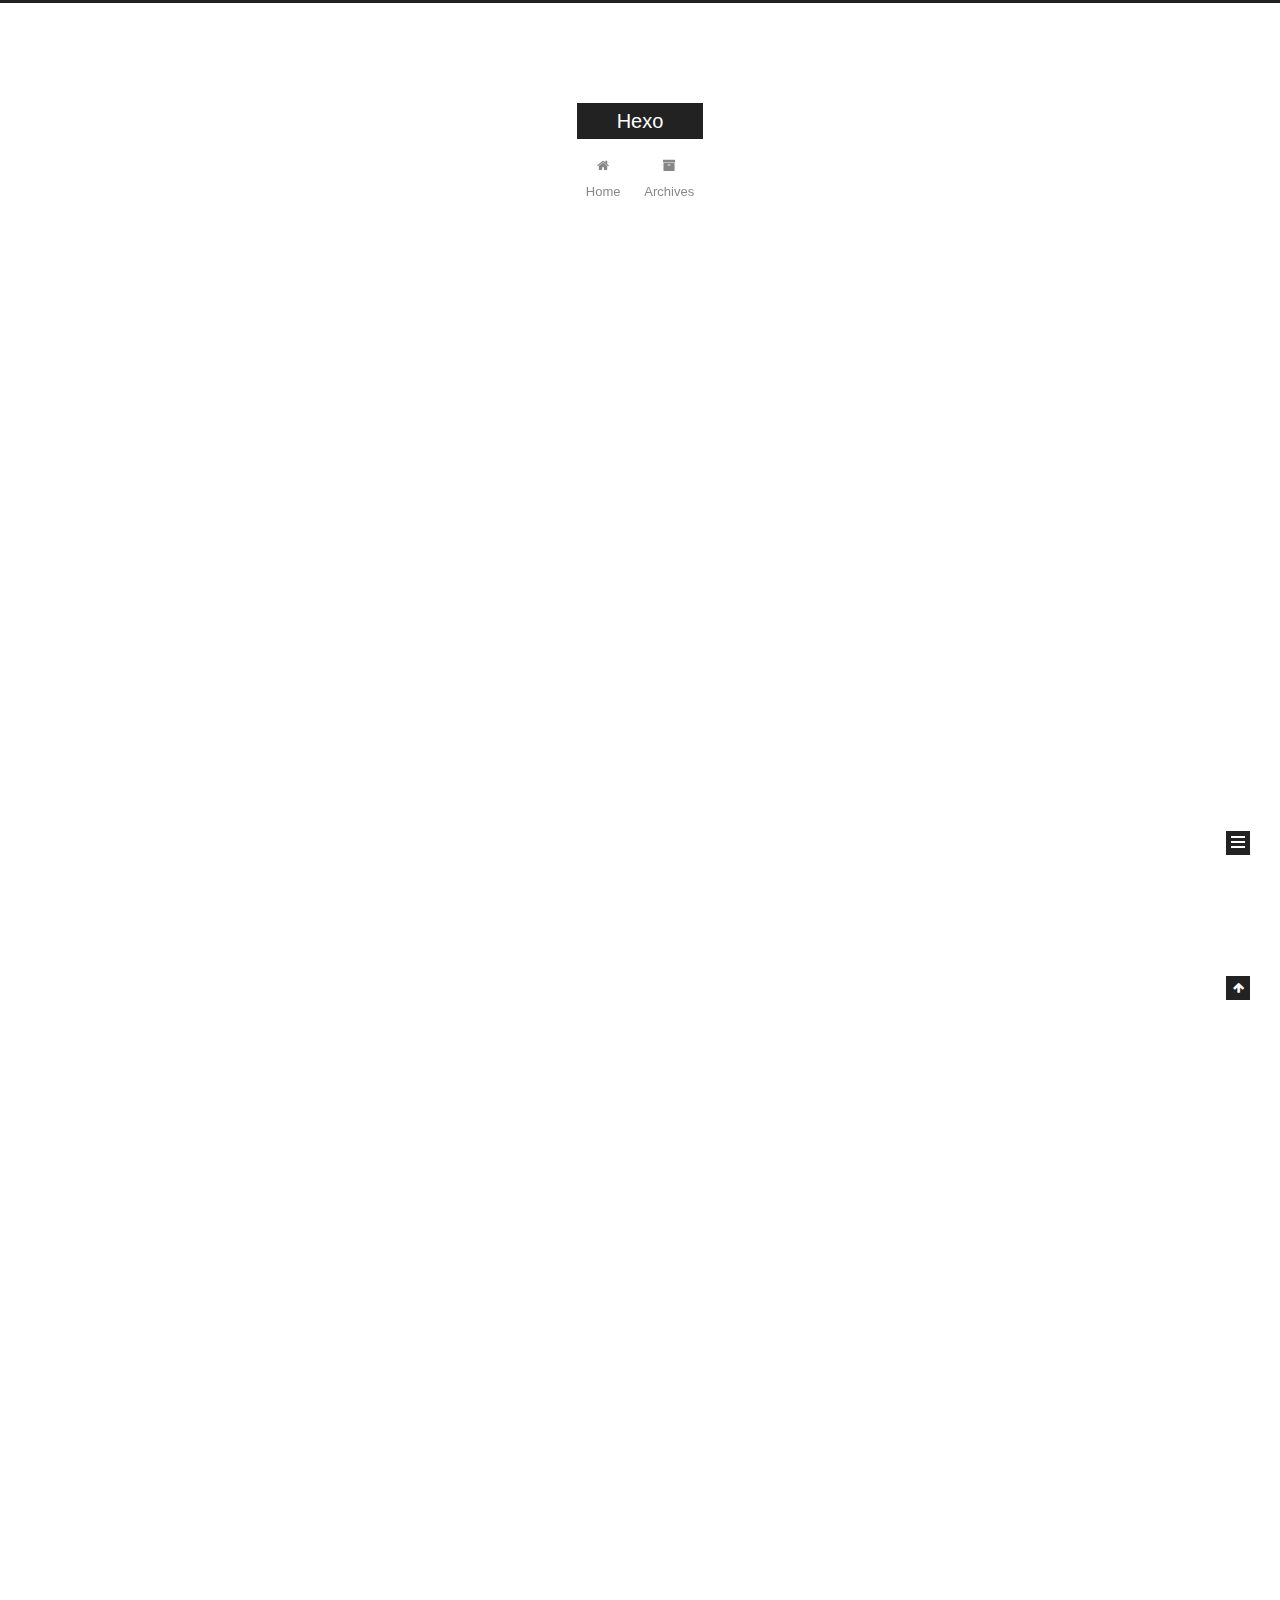
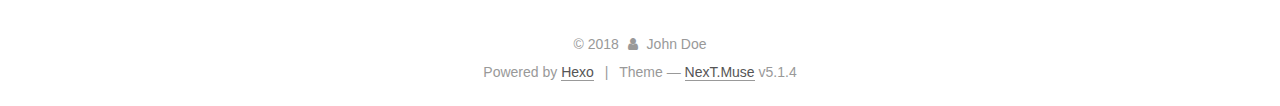
==== index.html @ 88d08299 "Site updated: 2018-10-20 23:55:19" ====
<!DOCTYPE html>



  


<html class="theme-next muse use-motion" lang="">
<head><meta name="generator" content="Hexo 3.8.0">
  <meta charset="UTF-8">
<meta http-equiv="X-UA-Compatible" content="IE=edge">
<meta name="viewport" content="width=device-width, initial-scale=1, maximum-scale=1">
<meta name="theme-color" content="#222">









<meta http-equiv="Cache-Control" content="no-transform">
<meta http-equiv="Cache-Control" content="no-siteapp">
















  
  
  <link href="/lib/fancybox/source/jquery.fancybox.css?v=2.1.5" rel="stylesheet" type="text/css">







<link href="/lib/font-awesome/css/font-awesome.min.css?v=4.6.2" rel="stylesheet" type="text/css">

<link href="/css/main.css?v=5.1.4" rel="stylesheet" type="text/css">


  <link rel="apple-touch-icon" sizes="180x180" href="/images/apple-touch-icon-next.png?v=5.1.4">


  <link rel="icon" type="image/png" sizes="32x32" href="/images/favicon-32x32-next.png?v=5.1.4">


  <link rel="icon" type="image/png" sizes="16x16" href="/images/favicon-16x16-next.png?v=5.1.4">


  <link rel="mask-icon" href="/images/logo.svg?v=5.1.4" color="#222">





  <meta name="keywords" content="Hexo, NexT">





  <link rel="alternate" href="/atom.xml" title="Hexo" type="application/atom+xml">






<meta property="og:type" content="website">
<meta property="og:title" content="Hexo">
<meta property="og:url" content="http://yoursite.com/index.html">
<meta property="og:site_name" content="Hexo">
<meta property="og:locale" content="default">
<meta name="twitter:card" content="summary">
<meta name="twitter:title" content="Hexo">



<script type="text/javascript" id="hexo.configurations">
  var NexT = window.NexT || {};
  var CONFIG = {
    root: '/',
    scheme: 'Muse',
    version: '5.1.4',
    sidebar: {"position":"left","display":"post","offset":12,"b2t":false,"scrollpercent":false,"onmobile":false},
    fancybox: true,
    tabs: true,
    motion: {"enable":true,"async":false,"transition":{"post_block":"fadeIn","post_header":"slideDownIn","post_body":"slideDownIn","coll_header":"slideLeftIn","sidebar":"slideUpIn"}},
    duoshuo: {
      userId: '0',
      author: 'Author'
    },
    algolia: {
      applicationID: '',
      apiKey: '',
      indexName: '',
      hits: {"per_page":10},
      labels: {"input_placeholder":"Search for Posts","hits_empty":"We didn't find any results for the search: ${query}","hits_stats":"${hits} results found in ${time} ms"}
    }
  };
</script>



  <link rel="canonical" href="http://yoursite.com/">





  <title>Hexo</title>
  








</head>

<body itemscope="" itemtype="http://schema.org/WebPage" lang="default">

  
  
    
  

  <div class="container sidebar-position-left 
  page-home">
    <div class="headband"></div>

    <header id="header" class="header" itemscope="" itemtype="http://schema.org/WPHeader">
      <div class="header-inner"><div class="site-brand-wrapper">
  <div class="site-meta ">
    

    <div class="custom-logo-site-title">
      <a href="/" class="brand" rel="start">
        <span class="logo-line-before"><i></i></span>
        <span class="site-title">Hexo</span>
        <span class="logo-line-after"><i></i></span>
      </a>
    </div>
      
        <p class="site-subtitle"></p>
      
  </div>

  <div class="site-nav-toggle">
    <button>
      <span class="btn-bar"></span>
      <span class="btn-bar"></span>
      <span class="btn-bar"></span>
    </button>
  </div>
</div>

<nav class="site-nav">
  

  
    <ul id="menu" class="menu">
      
        
        <li class="menu-item menu-item-home">
          <a href="/" rel="section">
            
              <i class="menu-item-icon fa fa-fw fa-home"></i> <br>
            
            Home
          </a>
        </li>
      
        
        <li class="menu-item menu-item-archives">
          <a href="/archives/" rel="section">
            
              <i class="menu-item-icon fa fa-fw fa-archive"></i> <br>
            
            Archives
          </a>
        </li>
      

      
    </ul>
  

  
</nav>



 </div>
    </header>

    <main id="main" class="main">
      <div class="main-inner">
        <div class="content-wrap">
          <div id="content" class="content">
            
  <section id="posts" class="posts-expand">
    
      

  

  
  
  

  <article class="post post-type-normal" itemscope="" itemtype="http://schema.org/Article">
  
  
  
  <div class="post-block">
    <link itemprop="mainEntityOfPage" href="http://yoursite.com/2018/10/20/test/">

    <span hidden itemprop="author" itemscope="" itemtype="http://schema.org/Person">
      <meta itemprop="name" content="John Doe">
      <meta itemprop="description" content="">
      <meta itemprop="image" content="/images/avatar.gif">
    </span>

    <span hidden itemprop="publisher" itemscope="" itemtype="http://schema.org/Organization">
      <meta itemprop="name" content="Hexo">
    </span>

    
      <header class="post-header">

        
        
          <h1 class="post-title" itemprop="name headline">
                
                <a class="post-title-link" href="/2018/10/20/test/" itemprop="url">test123213231232132231</a></h1>
        

        <div class="post-meta">
          <span class="post-time">
            
              <span class="post-meta-item-icon">
                <i class="fa fa-calendar-o"></i>
              </span>
              
                <span class="post-meta-item-text">Posted on</span>
              
              <time title="Post created" itemprop="dateCreated datePublished" datetime="2018-10-20T22:03:24+08:00">
                2018-10-20
              </time>
            

            

            
          </span>

          

          
            
          

          
          

          

          

          

        </div>
      </header>
    

    
    
    
    <div class="post-body" itemprop="articleBody">

      
      

      
        
          
            <h2 id="test12321312321321"><a href="#test12321312321321" class="headerlink" title="test12321312321321"></a>test12321312321321</h2>
          
        
      
    </div>
    
    
    

    

    

    

    <footer class="post-footer">
      

      

      

      
      
        <div class="post-eof"></div>
      
    </footer>
  </div>
  
  
  
  </article>


    
      

  

  
  
  

  <article class="post post-type-normal" itemscope="" itemtype="http://schema.org/Article">
  
  
  
  <div class="post-block">
    <link itemprop="mainEntityOfPage" href="http://yoursite.com/2018/10/20/hello-world/">

    <span hidden itemprop="author" itemscope="" itemtype="http://schema.org/Person">
      <meta itemprop="name" content="John Doe">
      <meta itemprop="description" content="">
      <meta itemprop="image" content="/images/avatar.gif">
    </span>

    <span hidden itemprop="publisher" itemscope="" itemtype="http://schema.org/Organization">
      <meta itemprop="name" content="Hexo">
    </span>

    
      <header class="post-header">

        
        
          <h1 class="post-title" itemprop="name headline">
                
                <a class="post-title-link" href="/2018/10/20/hello-world/" itemprop="url">Hello World</a></h1>
        

        <div class="post-meta">
          <span class="post-time">
            
              <span class="post-meta-item-icon">
                <i class="fa fa-calendar-o"></i>
              </span>
              
                <span class="post-meta-item-text">Posted on</span>
              
              <time title="Post created" itemprop="dateCreated datePublished" datetime="2018-10-20T21:37:30+08:00">
                2018-10-20
              </time>
            

            

            
          </span>

          

          
            
          

          
          

          

          

          

        </div>
      </header>
    

    
    
    
    <div class="post-body" itemprop="articleBody">

      
      

      
        
          
            <p>Welcome to <a href="https://hexo.io/" target="_blank" rel="noopener">Hexo</a>! This is your very first post. Check <a href="https://hexo.io/docs/" target="_blank" rel="noopener">documentation</a> for more info. If you get any problems when using Hexo, you can find the answer in <a href="https://hexo.io/docs/troubleshooting.html" target="_blank" rel="noopener">troubleshooting</a> or you can ask me on <a href="https://github.com/hexojs/hexo/issues" target="_blank" rel="noopener">GitHub</a>.</p>
<h2 id="Quick-Start"><a href="#Quick-Start" class="headerlink" title="Quick Start"></a>Quick Start</h2><h3 id="Create-a-new-post"><a href="#Create-a-new-post" class="headerlink" title="Create a new post"></a>Create a new post</h3><figure class="highlight bash"><table><tr><td class="gutter"><pre><span class="line">1</span><br></pre></td><td class="code"><pre><span class="line">$ hexo new <span class="string">"My New Post"</span></span><br></pre></td></tr></table></figure>
<p>More info: <a href="https://hexo.io/docs/writing.html" target="_blank" rel="noopener">Writing</a></p>
<h3 id="Run-server"><a href="#Run-server" class="headerlink" title="Run server"></a>Run server</h3><figure class="highlight bash"><table><tr><td class="gutter"><pre><span class="line">1</span><br></pre></td><td class="code"><pre><span class="line">$ hexo server</span><br></pre></td></tr></table></figure>
<p>More info: <a href="https://hexo.io/docs/server.html" target="_blank" rel="noopener">Server</a></p>
<h3 id="Generate-static-files"><a href="#Generate-static-files" class="headerlink" title="Generate static files"></a>Generate static files</h3><figure class="highlight bash"><table><tr><td class="gutter"><pre><span class="line">1</span><br></pre></td><td class="code"><pre><span class="line">$ hexo generate</span><br></pre></td></tr></table></figure>
<p>More info: <a href="https://hexo.io/docs/generating.html" target="_blank" rel="noopener">Generating</a></p>
<h3 id="Deploy-to-remote-sites"><a href="#Deploy-to-remote-sites" class="headerlink" title="Deploy to remote sites"></a>Deploy to remote sites</h3><figure class="highlight bash"><table><tr><td class="gutter"><pre><span class="line">1</span><br></pre></td><td class="code"><pre><span class="line">$ hexo deploy</span><br></pre></td></tr></table></figure>
<p>More info: <a href="https://hexo.io/docs/deployment.html" target="_blank" rel="noopener">Deployment</a></p>

          
        
      
    </div>
    
    
    

    

    

    

    <footer class="post-footer">
      

      

      

      
      
        <div class="post-eof"></div>
      
    </footer>
  </div>
  
  
  
  </article>


    
  </section>

  


          </div>
          


          

        </div>
        
          
  
  <div class="sidebar-toggle">
    <div class="sidebar-toggle-line-wrap">
      <span class="sidebar-toggle-line sidebar-toggle-line-first"></span>
      <span class="sidebar-toggle-line sidebar-toggle-line-middle"></span>
      <span class="sidebar-toggle-line sidebar-toggle-line-last"></span>
    </div>
  </div>

  <aside id="sidebar" class="sidebar">
    
    <div class="sidebar-inner">

      

      

      <section class="site-overview-wrap sidebar-panel sidebar-panel-active">
        <div class="site-overview">
          <div class="site-author motion-element" itemprop="author" itemscope="" itemtype="http://schema.org/Person">
            
              <p class="site-author-name" itemprop="name">John Doe</p>
              <p class="site-description motion-element" itemprop="description"></p>
          </div>

          <nav class="site-state motion-element">

            
              <div class="site-state-item site-state-posts">
              
                <a href="/archives/">
              
                  <span class="site-state-item-count">2</span>
                  <span class="site-state-item-name">posts</span>
                </a>
              </div>
            

            

            

          </nav>

          
            <div class="feed-link motion-element">
              <a href="/atom.xml" rel="alternate">
                <i class="fa fa-rss"></i>
                RSS
              </a>
            </div>
          

          

          
          

          
          

          

        </div>
      </section>

      

      

    </div>
  </aside>


        
      </div>
    </main>

    <footer id="footer" class="footer">
      <div class="footer-inner">
        <div class="copyright">&copy; <span itemprop="copyrightYear">2018</span>
  <span class="with-love">
    <i class="fa fa-user"></i>
  </span>
  <span class="author" itemprop="copyrightHolder">John Doe</span>

  
</div>


  <div class="powered-by">Powered by <a class="theme-link" target="_blank" href="https://hexo.io">Hexo</a></div>



  <span class="post-meta-divider">|</span>



  <div class="theme-info">Theme &mdash; <a class="theme-link" target="_blank" href="https://github.com/iissnan/hexo-theme-next">NexT.Muse</a> v5.1.4</div>




        







        
      </div>
    </footer>

    
      <div class="back-to-top">
        <i class="fa fa-arrow-up"></i>
        
      </div>
    

    

  </div>

  

<script type="text/javascript">
  if (Object.prototype.toString.call(window.Promise) !== '[object Function]') {
    window.Promise = null;
  }
</script>









  












  
  
    <script type="text/javascript" src="/lib/jquery/index.js?v=2.1.3"></script>
  

  
  
    <script type="text/javascript" src="/lib/fastclick/lib/fastclick.min.js?v=1.0.6"></script>
  

  
  
    <script type="text/javascript" src="/lib/jquery_lazyload/jquery.lazyload.js?v=1.9.7"></script>
  

  
  
    <script type="text/javascript" src="/lib/velocity/velocity.min.js?v=1.2.1"></script>
  

  
  
    <script type="text/javascript" src="/lib/velocity/velocity.ui.min.js?v=1.2.1"></script>
  

  
  
    <script type="text/javascript" src="/lib/fancybox/source/jquery.fancybox.pack.js?v=2.1.5"></script>
  


  


  <script type="text/javascript" src="/js/src/utils.js?v=5.1.4"></script>

  <script type="text/javascript" src="/js/src/motion.js?v=5.1.4"></script>



  
  

  

  


  <script type="text/javascript" src="/js/src/bootstrap.js?v=5.1.4"></script>



  


  




	





  





  












  





  

  

  

  
  

  

  

  

</body>
</html>
---- css/main.css ----
/* normalize.css v3.0.2 | MIT License | git.io/normalize */
html {
  font-family: sans-serif; /* 1 */
  -ms-text-size-adjust: 100%; /* 2 */
  -webkit-text-size-adjust: 100%; /* 2 */
}
body {
  margin: 0;
}
article,
aside,
details,
figcaption,
figure,
footer,
header,
hgroup,
main,
menu,
nav,
section,
summary {
  display: block;
}
audio,
canvas,
progress,
video {
  display: inline-block; /* 1 */
  vertical-align: baseline; /* 2 */
}
audio:not([controls]) {
  display: none;
  height: 0;
}
[hidden],
template {
  display: none;
}
a {
  background-color: transparent;
}
a:active,
a:hover {
  outline: 0;
}
abbr[title] {
  border-bottom: 1px dotted;
}
b,
strong {
  font-weight: bold;
}
dfn {
  font-style: italic;
}
h1 {
  font-size: 2em;
  margin: 0.67em 0;
}
mark {
  background: #ff0;
  color: #000;
}
small {
  font-size: 80%;
}
sub,
sup {
  font-size: 75%;
  line-height: 0;
  position: relative;
  vertical-align: baseline;
}
sup {
  top: -0.5em;
}
sub {
  bottom: -0.25em;
}
img {
  border: 0;
}
svg:not(:root) {
  overflow: hidden;
}
figure {
  margin: 1em 40px;
}
hr {
  -moz-box-sizing: content-box;
  box-sizing: content-box;
  height: 0;
}
pre {
  overflow: auto;
}
code,
kbd,
pre,
samp {
  font-family: monospace, monospace;
  font-size: 1em;
}
button,
input,
optgroup,
select,
textarea {
  color: inherit; /* 1 */
  font: inherit; /* 2 */
  margin: 0; /* 3 */
}
button {
  overflow: visible;
}
button,
select {
  text-transform: none;
}
button,
html input[type="button"],
input[type="reset"],
input[type="submit"] {
  -webkit-appearance: button; /* 2 */
  cursor: pointer; /* 3 */
}
button[disabled],
html input[disabled] {
  cursor: default;
}
button::-moz-focus-inner,
input::-moz-focus-inner {
  border: 0;
  padding: 0;
}
input {
  line-height: normal;
}
input[type="checkbox"],
input[type="radio"] {
  box-sizing: border-box; /* 1 */
  padding: 0; /* 2 */
}
input[type="number"]::-webkit-inner-spin-button,
input[type="number"]::-webkit-outer-spin-button {
  height: auto;
}
input[type="search"] {
  -webkit-appearance: textfield; /* 1 */
  -moz-box-sizing: content-box;
  -webkit-box-sizing: content-box; /* 2 */
  box-sizing: content-box;
}
input[type="search"]::-webkit-search-cancel-button,
input[type="search"]::-webkit-search-decoration {
  -webkit-appearance: none;
}
fieldset {
  border: 1px solid #c0c0c0;
  margin: 0 2px;
  padding: 0.35em 0.625em 0.75em;
}
legend {
  border: 0; /* 1 */
  padding: 0; /* 2 */
}
textarea {
  overflow: auto;
}
optgroup {
  font-weight: bold;
}
table {
  border-collapse: collapse;
  border-spacing: 0;
}
td,
th {
  padding: 0;
}
::selection {
  background: #262a30;
  color: #fff;
}
body {
  position: relative;
  font-family: 'Lato', "PingFang SC", "Microsoft YaHei", sans-serif;
  font-size: 14px;
  line-height: 2;
  color: #555;
  background: #fff;
}
@media (max-width: 767px) {
  body {
    padding-right: 0 !important;
  }
}
@media (min-width: 768px) and (max-width: 991px) {
  body {
    padding-right: 0 !important;
  }
}
@media (min-width: 1600px) {
  body {
    font-size: 16px;
  }
}
h1,
h2,
h3,
h4,
h5,
h6 {
  margin: 0;
  padding: 0;
  font-weight: bold;
  line-height: 1.5;
  font-family: 'Lato', "PingFang SC", "Microsoft YaHei", sans-serif;
}
h2,
h3,
h4,
h5,
h6 {
  margin: 20px 0 15px;
}
h1 {
  font-size: 22px;
}
@media (max-width: 767px) {
  h1 {
    font-size: 18px;
  }
}
h2 {
  font-size: 20px;
}
@media (max-width: 767px) {
  h2 {
    font-size: 16px;
  }
}
h3 {
  font-size: 18px;
}
@media (max-width: 767px) {
  h3 {
    font-size: 14px;
  }
}
h4 {
  font-size: 16px;
}
@media (max-width: 767px) {
  h4 {
    font-size: 12px;
  }
}
h5 {
  font-size: 14px;
}
@media (max-width: 767px) {
  h5 {
    font-size: 10px;
  }
}
h6 {
  font-size: 12px;
}
@media (max-width: 767px) {
  h6 {
    font-size: 8px;
  }
}
p {
  margin: 0 0 20px 0;
}
a {
  color: #555;
  text-decoration: none;
  outline: none;
  border-bottom: 1px solid #999;
  word-wrap: break-word;
}
a:hover {
  color: #222;
  border-bottom-color: #222;
}
blockquote {
  margin: 0;
  padding: 0;
}
img {
  display: block;
  margin: auto;
  max-width: 100%;
  height: auto;
}
hr {
  margin: 40px 0;
  height: 3px;
  border: none;
  background-color: #ddd;
  background-image: repeating-linear-gradient(-45deg, #fff, #fff 4px, transparent 4px, transparent 8px);
}
blockquote {
  padding: 0 15px;
  color: #666;
  border-left: 4px solid #ddd;
}
blockquote cite::before {
  content: "-";
  padding: 0 5px;
}
dt {
  font-weight: 700;
}
dd {
  margin: 0;
  padding: 0;
}
kbd {
  border: 1px solid #ccc;
  border-radius: 0.2em;
  box-shadow: 0.1em 0.1em 0.2em rgba(0,0,0,0.1);
  background-color: #f9f9f9;
  font-family: inherit;
  background-image: -webkit-linear-gradient(top, #eee, #fff, #eee);
  padding: 0.1em 0.3em;
  white-space: nowrap;
}
.text-left {
  text-align: left;
}
.text-center {
  text-align: center;
}
.text-right {
  text-align: right;
}
.text-justify {
  text-align: justify;
}
.text-nowrap {
  white-space: nowrap;
}
.text-lowercase {
  text-transform: lowercase;
}
.text-uppercase {
  text-transform: uppercase;
}
.text-capitalize {
  text-transform: capitalize;
}
.center-block {
  display: block;
  margin-left: auto;
  margin-right: auto;
}
.clearfix:before,
.clearfix:after {
  content: " ";
  display: table;
}
.clearfix:after {
  clear: both;
}
.pullquote {
  width: 45%;
}
.pullquote.left {
  float: left;
  margin-left: 5px;
  margin-right: 10px;
}
.pullquote.right {
  float: right;
  margin-left: 10px;
  margin-right: 5px;
}
.affix.affix.affix {
  position: fixed;
}
.translation {
  margin-top: -20px;
  font-size: 14px;
  color: #999;
}
.scrollbar-measure {
  width: 100px;
  height: 100px;
  overflow: scroll;
  position: absolute;
  top: -9999px;
}
.use-motion .motion-element {
  opacity: 0;
}
table {
  margin: 20px 0;
  width: 100%;
  border-collapse: collapse;
  border-spacing: 0;
  border: 1px solid #ddd;
  font-size: 14px;
  table-layout: fixed;
  word-wrap: break-all;
}
table>tbody>tr:nth-of-type(odd) {
  background-color: #f9f9f9;
}
table>tbody>tr:hover {
  background-color: #f5f5f5;
}
caption,
th,
td {
  padding: 8px;
  text-align: left;
  vertical-align: middle;
  font-weight: normal;
}
th,
td {
  border-bottom: 3px solid #ddd;
  border-right: 1px solid #eee;
}
th {
  padding-bottom: 10px;
  font-weight: 700;
}
td {
  border-bottom-width: 1px;
}
html,
body {
  height: 100%;
}
.container {
  position: relative;
  min-height: 100%;
}
.header-inner {
  margin: 0 auto;
  padding: 100px 0 70px;
  width: 700px;
}
@media (min-width: 1600px) {
  .container .header-inner {
    width: 900px;
  }
}
.main {
  padding-bottom: 150px;
}
.main-inner {
  margin: 0 auto;
  width: 700px;
}
@media (min-width: 1600px) {
  .container .main-inner {
    width: 900px;
  }
}
.footer {
  position: absolute;
  left: 0;
  bottom: 0;
  width: 100%;
  min-height: 50px;
}
.footer-inner {
  box-sizing: border-box;
  margin: 20px auto;
  width: 700px;
}
@media (min-width: 1600px) {
  .container .footer-inner {
    width: 900px;
  }
}
pre,
.highlight {
  overflow: auto;
  margin: 20px 0;
  padding: 0;
  font-size: 13px;
  color: #4d4d4c;
  background: #f7f7f7;
  line-height: 1.6;
}
pre,
code {
  font-family: consolas, Menlo, "PingFang SC", "Microsoft YaHei", monospace;
}
code {
  padding: 2px 4px;
  word-wrap: break-word;
  color: #555;
  background: #eee;
  border-radius: 3px;
  font-size: 13px;
}
pre {
  padding: 10px;
}
pre code {
  padding: 0;
  color: #4d4d4c;
  background: none;
  text-shadow: none;
}
.highlight {
  border-radius: 1px;
}
.highlight pre {
  border: none;
  margin: 0;
  padding: 10px 0;
}
.highlight table {
  margin: 0;
  width: auto;
  border: none;
}
.highlight td {
  border: none;
  padding: 0;
}
.highlight figcaption {
  font-size: 1em;
  color: #4d4d4c;
  line-height: 1em;
  margin-bottom: 1em;
}
.highlight figcaption:before,
.highlight figcaption:after {
  content: " ";
  display: table;
}
.highlight figcaption:after {
  clear: both;
}
.highlight figcaption a {
  float: right;
  color: #4d4d4c;
}
.highlight figcaption a:hover {
  border-bottom-color: #4d4d4c;
}
.highlight .gutter pre {
  padding-left: 10px;
  padding-right: 10px;
  color: #869194;
  text-align: right;
  background-color: #eff2f3;
}
.highlight .code pre {
  width: 100%;
  padding-left: 10px;
  padding-right: 10px;
  background-color: #f7f7f7;
}
.highlight .line {
  height: 20px;
}
.gutter {
  -webkit-user-select: none;
  -moz-user-select: none;
  -ms-user-select: none;
  user-select: none;
}
.gist table {
  width: auto;
}
.gist table td {
  border: none;
}
pre .deletion {
  background: #fdd;
}
pre .addition {
  background: #dfd;
}
pre .meta {
  color: #8959a8;
}
pre .comment {
  color: #8e908c;
}
pre .variable,
pre .attribute,
pre .tag,
pre .regexp,
pre .ruby .constant,
pre .xml .tag .title,
pre .xml .pi,
pre .xml .doctype,
pre .html .doctype,
pre .css .id,
pre .css .class,
pre .css .pseudo {
  color: #c82829;
}
pre .number,
pre .preprocessor,
pre .built_in,
pre .literal,
pre .params,
pre .constant,
pre .command {
  color: #f5871f;
}
pre .ruby .class .title,
pre .css .rules .attribute,
pre .string,
pre .value,
pre .inheritance,
pre .header,
pre .ruby .symbol,
pre .xml .cdata,
pre .special,
pre .number,
pre .formula {
  color: #718c00;
}
pre .title,
pre .css .hexcolor {
  color: #3e999f;
}
pre .function,
pre .python .decorator,
pre .python .title,
pre .ruby .function .title,
pre .ruby .title .keyword,
pre .perl .sub,
pre .javascript .title,
pre .coffeescript .title {
  color: #4271ae;
}
pre .keyword,
pre .javascript .function {
  color: #8959a8;
}
.full-image.full-image.full-image.full-image {
  border: none;
  max-width: 100%;
  width: auto;
  margin: 20px auto 25px;
}
@media (min-width: 992px) {
  .full-image.full-image.full-image.full-image {
    max-width: none;
    width: 110%;
    margin: 25px -5%;
  }
}
.blockquote-center,
.page-home .post-type-quote blockquote,
.page-post-detail .post-type-quote blockquote {
  position: relative;
  margin: 40px 0;
  padding: 0;
  border-left: none;
  text-align: center;
}
.blockquote-center::before,
.page-home .post-type-quote blockquote::before,
.page-post-detail .post-type-quote blockquote::before,
.blockquote-center::after,
.page-home .post-type-quote blockquote::after,
.page-post-detail .post-type-quote blockquote::after {
  position: absolute;
  content: ' ';
  display: block;
  width: 100%;
  height: 24px;
  opacity: 0.2;
  background-repeat: no-repeat;
  background-position: 0 -6px;
  background-size: 22px 22px;
}
.blockquote-center::before,
.page-home .post-type-quote blockquote::before,
.page-post-detail .post-type-quote blockquote::before {
  top: -20px;
  background-image: url("../images/quote-l.svg");
  border-top: 1px solid #ccc;
}
.blockquote-center::after,
.page-home .post-type-quote blockquote::after,
.page-post-detail .post-type-quote blockquote::after {
  bottom: -20px;
  background-image: url("../images/quote-r.svg");
  border-bottom: 1px solid #ccc;
  background-position: 100% 8px;
}
.blockquote-center p,
.page-home .post-type-quote blockquote p,
.page-post-detail .post-type-quote blockquote p,
.blockquote-center div,
.page-home .post-type-quote blockquote div,
.page-post-detail .post-type-quote blockquote div {
  text-align: center;
}
.post .post-body .group-picture img {
  box-sizing: border-box;
  padding: 0 3px;
  border: none;
}
.post .group-picture-row {
  overflow: hidden;
  margin-top: 6px;
}
.post .group-picture-row:first-child {
  margin-top: 0;
}
.post .group-picture-column {
  float: left;
}
.page-post-detail .post-body .group-picture-column {
  float: none;
  margin-top: 10px;
  width: auto !important;
}
.page-post-detail .post-body .group-picture-column img {
  margin: 0 auto;
}
.page-archive .group-picture-container {
  overflow: hidden;
}
.page-archive .group-picture-row {
  float: left;
}
.page-archive .group-picture-row:first-child {
  margin-top: 6px;
}
.page-archive .group-picture-column {
  max-width: 150px;
  max-height: 150px;
}
.post-body .note {
  position: relative;
  padding: 15px;
  margin-bottom: 20px;
  border: 1px solid #eee;
  border-left-width: 5px;
  border-radius: 3px;
}
.post-body .note h2,
.post-body .note h3,
.post-body .note h4,
.post-body .note h5,
.post-body .note h6 {
  margin-top: 0;
  margin-bottom: 0;
  border-bottom: initial;
  padding-top: 0 !important;
}
.post-body .note p:first-child,
.post-body .note ul:first-child,
.post-body .note ol:first-child,
.post-body .note table:first-child,
.post-body .note pre:first-child,
.post-body .note blockquote:first-child {
  margin-top: 0;
}
.post-body .note p:last-child,
.post-body .note ul:last-child,
.post-body .note ol:last-child,
.post-body .note table:last-child,
.post-body .note pre:last-child,
.post-body .note blockquote:last-child {
  margin-bottom: 0;
}
.post-body .note.default {
  border-left-color: #777;
}
.post-body .note.default h2,
.post-body .note.default h3,
.post-body .note.default h4,
.post-body .note.default h5,
.post-body .note.default h6 {
  color: #777;
}
.post-body .note.primary {
  border-left-color: #6f42c1;
}
.post-body .note.primary h2,
.post-body .note.primary h3,
.post-body .note.primary h4,
.post-body .note.primary h5,
.post-body .note.primary h6 {
  color: #6f42c1;
}
.post-body .note.info {
  border-left-color: #428bca;
}
.post-body .note.info h2,
.post-body .note.info h3,
.post-body .note.info h4,
.post-body .note.info h5,
.post-body .note.info h6 {
  color: #428bca;
}
.post-body .note.success {
  border-left-color: #5cb85c;
}
.post-body .note.success h2,
.post-body .note.success h3,
.post-body .note.success h4,
.post-body .note.success h5,
.post-body .note.success h6 {
  color: #5cb85c;
}
.post-body .note.warning {
  border-left-color: #f0ad4e;
}
.post-body .note.warning h2,
.post-body .note.warning h3,
.post-body .note.warning h4,
.post-body .note.warning h5,
.post-body .note.warning h6 {
  color: #f0ad4e;
}
.post-body .note.danger {
  border-left-color: #d9534f;
}
.post-body .note.danger h2,
.post-body .note.danger h3,
.post-body .note.danger h4,
.post-body .note.danger h5,
.post-body .note.danger h6 {
  color: #d9534f;
}
.post-body .label {
  display: inline;
  padding: 0 2px;
  white-space: nowrap;
}
.post-body .label.default {
  background-color: #f0f0f0;
}
.post-body .label.primary {
  background-color: #efe6f7;
}
.post-body .label.info {
  background-color: #e5f2f8;
}
.post-body .label.success {
  background-color: #e7f4e9;
}
.post-body .label.warning {
  background-color: #fcf6e1;
}
.post-body .label.danger {
  background-color: #fae8eb;
}
.post-body .tabs {
  position: relative;
  display: block;
  margin-bottom: 20px;
  padding-top: 10px;
}
.post-body .tabs ul.nav-tabs {
  margin: 0;
  padding: 0;
  display: flex;
  margin-bottom: -1px;
}
@media (max-width: 413px) {
  .post-body .tabs ul.nav-tabs {
    display: block;
    margin-bottom: 5px;
  }
}
.post-body .tabs ul.nav-tabs li.tab {
  list-style-type: none !important;
  margin: 0 0.25em 0 0;
  border-top: 3px solid transparent;
  border-left: 1px solid transparent;
  border-right: 1px solid transparent;
}
@media (max-width: 413px) {
  .post-body .tabs ul.nav-tabs li.tab {
    margin: initial;
    border-top: 1px solid transparent;
    border-left: 3px solid transparent;
    border-right: 1px solid transparent;
    border-bottom: 1px solid transparent;
  }
}
.post-body .tabs ul.nav-tabs li.tab a {
  outline: 0;
  border-bottom: initial;
  display: block;
  line-height: 1.8em;
  padding: 0.25em 0.75em;
  transition-duration: 0.2s;
  transition-timing-function: ease-out;
  transition-delay: 0s;
}
.post-body .tabs ul.nav-tabs li.tab a i {
  width: 1.285714285714286em;
}
.post-body .tabs ul.nav-tabs li.tab.active {
  border-top: 3px solid #fc6423;
  border-left: 1px solid #ddd;
  border-right: 1px solid #ddd;
  background-color: #fff;
}
@media (max-width: 413px) {
  .post-body .tabs ul.nav-tabs li.tab.active {
    border-top: 1px solid #ddd;
    border-left: 3px solid #fc6423;
    border-right: 1px solid #ddd;
    border-bottom: 1px solid #ddd;
  }
}
.post-body .tabs ul.nav-tabs li.tab.active a {
  cursor: default;
  color: #555;
}
.post-body .tabs .tab-content {
  background-color: #fff;
}
.post-body .tabs .tab-content .tab-pane {
  border: 1px solid #ddd;
  padding: 20px 20px 0 20px;
}
.post-body .tabs .tab-content .tab-pane:not(.active) {
  display: none !important;
}
.post-body .tabs .tab-content .tab-pane.active {
  display: block !important;
}
.btn {
  display: inline-block;
  padding: 0 20px;
  font-size: 14px;
  color: #fff;
  background: #222;
  border: 2px solid #222;
  text-decoration: none;
  border-radius: 0;
  transition-property: background-color;
  transition-duration: 0.2s;
  transition-timing-function: ease-in-out;
  transition-delay: 0s;
  line-height: 2;
}
.btn:hover {
  border-color: #222;
  color: #222;
  background: #fff;
}
.btn +.btn {
  margin: 0 0 8px 8px;
}
.btn .fa-fw {
  width: 1.285714285714286em;
  text-align: left;
}
.btn-bar {
  display: block;
  width: 22px;
  height: 2px;
  background: #555;
  border-radius: 1px;
}
.btn-bar+.btn-bar {
  margin-top: 4px;
}
.pagination {
  margin: 120px 0 40px;
  text-align: center;
  border-top: 1px solid #eee;
}
.page-number-basic,
.pagination .prev,
.pagination .next,
.pagination .page-number,
.pagination .space {
  display: inline-block;
  position: relative;
  top: -1px;
  margin: 0 10px;
  padding: 0 11px;
}
@media (max-width: 767px) {
  .page-number-basic,
  .pagination .prev,
  .pagination .next,
  .pagination .page-number,
  .pagination .space {
    margin: 0 5px;
  }
}
.pagination .prev,
.pagination .next,
.pagination .page-number {
  border-bottom: 0;
  border-top: 1px solid #eee;
  transition-property: border-color;
  transition-duration: 0.2s;
  transition-timing-function: ease-in-out;
  transition-delay: 0s;
}
.pagination .prev:hover,
.pagination .next:hover,
.pagination .page-number:hover {
  border-top-color: #222;
}
.pagination .space {
  padding: 0;
  margin: 0;
}
.pagination .prev {
  margin-left: 0;
}
.pagination .next {
  margin-right: 0;
}
.pagination .page-number.current {
  color: #fff;
  background: #ccc;
  border-top-color: #ccc;
}
@media (max-width: 767px) {
  .pagination {
    border-top: none;
  }
  .pagination .prev,
  .pagination .next,
  .pagination .page-number {
    margin-bottom: 10px;
    border-top: 0;
    border-bottom: 1px solid #eee;
    padding: 0 10px;
  }
  .pagination .prev:hover,
  .pagination .next:hover,
  .pagination .page-number:hover {
    border-bottom-color: #222;
  }
}
.comments {
  margin: 60px 20px 0;
}
.tag-cloud {
  text-align: center;
}
.tag-cloud a {
  display: inline-block;
  margin: 10px;
}
.back-to-top {
  box-sizing: border-box;
  position: fixed;
  bottom: -100px;
  right: 30px;
  z-index: 1050;
  padding: 0 6px;
  width: 24px;
  background: #222;
  font-size: 12px;
  opacity: 1;
  color: #fff;
  cursor: pointer;
  text-align: center;
  -webkit-transform: translateZ(0);
  transition-property: bottom;
  transition-duration: 0.2s;
  transition-timing-function: ease-in-out;
  transition-delay: 0s;
}
@media (min-width: 768px) and (max-width: 991px) {
  .back-to-top {
    display: none !important;
  }
}
@media (max-width: 767px) {
  .back-to-top {
    display: none !important;
  }
}
.back-to-top.back-to-top-on {
  bottom: 19px;
}
.header {
  background: transparent;
}
.header-inner {
  position: relative;
}
.headband {
  height: 3px;
  background: #222;
}
.site-meta {
  margin: 0;
  text-align: center;
}
@media (max-width: 767px) {
  .site-meta {
    text-align: center;
  }
}
.brand {
  position: relative;
  display: inline-block;
  padding: 0 40px;
  color: #fff;
  background: #222;
  border-bottom: none;
}
.brand:hover {
  color: #fff;
}
.logo {
  display: inline-block;
  margin-right: 5px;
  line-height: 36px;
  vertical-align: top;
}
.site-title {
  display: inline-block;
  vertical-align: top;
  line-height: 36px;
  font-size: 20px;
  font-weight: normal;
  font-family: 'Lato', "PingFang SC", "Microsoft YaHei", sans-serif;
}
.site-subtitle {
  margin-top: 10px;
  font-size: 13px;
  color: #999;
}
.use-motion .brand {
  opacity: 0;
}
.use-motion .logo,
.use-motion .site-title,
.use-motion .site-subtitle {
  opacity: 0;
  position: relative;
  top: -10px;
}
.site-nav-toggle {
  display: none;
  position: absolute;
  top: 10px;
  left: 10px;
}
@media (max-width: 767px) {
  .site-nav-toggle {
    display: block;
  }
}
.site-nav-toggle button {
  margin-top: 2px;
  padding: 9px 10px;
  background: transparent;
  border: none;
}
@media (max-width: 767px) {
  .site-nav {
    display: none;
    margin: 0 -10px;
    padding: 0 10px;
    clear: both;
    border-top: 1px solid #ddd;
  }
}
@media (min-width: 768px) and (max-width: 991px) {
  .site-nav {
    display: block !important;
  }
}
@media (min-width: 992px) {
  .site-nav {
    display: block !important;
  }
}
.menu {
  margin-top: 20px;
  padding-left: 0;
  text-align: center;
}
.menu .menu-item {
  display: inline-block;
  margin: 0 10px;
  list-style: none;
}
@media screen and (max-width: 767px) {
  .menu .menu-item {
    margin-top: 10px;
  }
}
.menu .menu-item a {
  display: block;
  font-size: 13px;
  line-height: inherit;
  border-bottom: 1px solid transparent;
  transition-property: border-color;
  transition-duration: 0.2s;
  transition-timing-function: ease-in-out;
  transition-delay: 0s;
}
.menu .menu-item a:hover {
  border-bottom-color: #222;
}
.menu .menu-item .fa {
  margin-right: 5px;
}
.use-motion .menu-item {
  opacity: 0;
}
.post-body {
  font-family: 'Lato', "PingFang SC", "Microsoft YaHei", sans-serif;
}
@media (max-width: 767px) {
  .post-body {
    word-break: break-word;
  }
}
.post-body .fancybox img {
  display: block !important;
  margin: 0 auto;
  cursor: pointer;
  cursor: zoom-in;
  cursor: -webkit-zoom-in;
}
.post-body .image-caption,
.post-body .figure .caption {
  margin: -20px auto 15px;
  text-align: center;
  font-size: 14px;
  color: #999;
  font-weight: bold;
  line-height: 1;
}
.post-sticky-flag {
  display: inline-block;
  font-size: 16px;
  -ms-transform: rotate(30deg);
  -webkit-transform: rotate(30deg);
  -moz-transform: rotate(30deg);
  -ms-transform: rotate(30deg);
  -o-transform: rotate(30deg);
  transform: rotate(30deg);
}
.use-motion .post-block,
.use-motion .pagination,
.use-motion .comments {
  opacity: 0;
}
.use-motion .post-header {
  opacity: 0;
}
.use-motion .post-body {
  opacity: 0;
}
.use-motion .collection-title {
  opacity: 0;
}
.posts-expand {
  padding-top: 40px;
}
@media (max-width: 767px) {
  .posts-expand {
    margin: 0 20px;
  }
  .post-body pre .gutter pre {
    padding-right: 10px;
  }
  .post-body .highlight {
    margin-left: 0px;
    margin-right: 0px;
    padding: 0;
  }
  .post-body .highlight .gutter pre {
    padding-right: 10px;
  }
}
@media (min-width: 992px) {
  .posts-expand .post-body {
    text-align: justify;
  }
}
.posts-expand .post-body h2,
.posts-expand .post-body h3,
.posts-expand .post-body h4,
.posts-expand .post-body h5,
.posts-expand .post-body h6 {
  padding-top: 10px;
}
.posts-expand .post-body h2 .header-anchor,
.posts-expand .post-body h3 .header-anchor,
.posts-expand .post-body h4 .header-anchor,
.posts-expand .post-body h5 .header-anchor,
.posts-expand .post-body h6 .header-anchor {
  float: right;
  margin-left: 10px;
  color: #ccc;
  border-bottom-style: none;
  visibility: hidden;
}
.posts-expand .post-body h2 .header-anchor:hover,
.posts-expand .post-body h3 .header-anchor:hover,
.posts-expand .post-body h4 .header-anchor:hover,
.posts-expand .post-body h5 .header-anchor:hover,
.posts-expand .post-body h6 .header-anchor:hover {
  color: inherit;
}
.posts-expand .post-body h2:hover .header-anchor,
.posts-expand .post-body h3:hover .header-anchor,
.posts-expand .post-body h4:hover .header-anchor,
.posts-expand .post-body h5:hover .header-anchor,
.posts-expand .post-body h6:hover .header-anchor {
  visibility: visible;
}
.posts-expand .post-body ul li {
  list-style: circle;
}
.posts-expand .post-body img {
  box-sizing: border-box;
  margin: auto;
  padding: 3px;
  border: 1px solid #ddd;
}
.posts-expand .post-body .fancybox img {
  margin: 0 auto 25px;
}
@media (max-width: 767px) {
  .posts-collapse {
    margin: 0 20px;
  }
  .posts-collapse .post-title,
  .posts-collapse .post-meta {
    display: block;
    width: auto;
    text-align: left;
  }
}
.posts-collapse {
  position: relative;
  z-index: 1010;
  margin-left: 55px;
}
.posts-collapse::after {
  content: " ";
  position: absolute;
  top: 20px;
  left: 0;
  margin-left: -2px;
  width: 4px;
  height: 100%;
  background: #f5f5f5;
  z-index: -1;
}
@media (max-width: 767px) {
  .posts-collapse {
    margin: 0 20px;
  }
}
.posts-collapse .collection-title {
  position: relative;
  margin: 60px 0;
}
.posts-collapse .collection-title h1,
.posts-collapse .collection-title h2 {
  margin-left: 20px;
}
.posts-collapse .collection-title small {
  color: #bbb;
  margin-left: 5px;
}
.posts-collapse .collection-title::before {
  content: " ";
  position: absolute;
  left: 0;
  top: 50%;
  margin-left: -4px;
  margin-top: -4px;
  width: 8px;
  height: 8px;
  background: #bbb;
  border-radius: 50%;
}
.posts-collapse .post {
  margin: 30px 0;
}
.posts-collapse .post-header {
  position: relative;
  transition-duration: 0.2s;
  transition-timing-function: ease-in-out;
  transition-delay: 0s;
  transition-property: border;
  border-bottom: 1px dashed #ccc;
}
.posts-collapse .post-header::before {
  content: " ";
  position: absolute;
  left: 0;
  top: 12px;
  width: 6px;
  height: 6px;
  margin-left: -4px;
  background: #bbb;
  border-radius: 50%;
  border: 1px solid #fff;
  transition-duration: 0.2s;
  transition-timing-function: ease-in-out;
  transition-delay: 0s;
  transition-property: background;
}
.posts-collapse .post-header:hover {
  border-bottom-color: #666;
}
.posts-collapse .post-header:hover::before {
  background: #222;
}
.posts-collapse .post-meta {
  position: absolute;
  font-size: 12px;
  left: 20px;
  top: 5px;
}
.posts-collapse .post-comments-count {
  display: none;
}
.posts-collapse .post-title {
  margin-left: 60px;
  font-size: 16px;
  font-weight: normal;
  line-height: inherit;
}
.posts-collapse .post-title::after {
  margin-left: 3px;
  opacity: 0.6;
}
.posts-collapse .post-title a {
  color: #666;
  border-bottom: none;
}
.page-home .post-type-quote .post-header,
.page-post-detail .post-type-quote .post-header,
.page-home .post-type-quote .post-tags,
.page-post-detail .post-type-quote .post-tags {
  display: none;
}
.posts-expand .post-title {
  text-align: center;
  word-break: break-word;
  font-weight: 400;
}
.posts-expand .post-title-link {
  display: inline-block;
  position: relative;
  color: #555;
  border-bottom: none;
  line-height: 1.2;
  vertical-align: top;
}
.posts-expand .post-title-link::before {
  content: "";
  position: absolute;
  width: 100%;
  height: 2px;
  bottom: 0;
  left: 0;
  background-color: #000;
  visibility: hidden;
  -webkit-transform: scaleX(0);
  -moz-transform: scaleX(0);
  -ms-transform: scaleX(0);
  -o-transform: scaleX(0);
  transform: scaleX(0);
  transition-duration: 0.2s;
  transition-timing-function: ease-in-out;
  transition-delay: 0s;
}
.posts-expand .post-title-link:hover::before {
  visibility: visible;
  -webkit-transform: scaleX(1);
  -moz-transform: scaleX(1);
  -ms-transform: scaleX(1);
  -o-transform: scaleX(1);
  transform: scaleX(1);
}
.posts-expand .post-title-link .fa {
  font-size: 16px;
}
.posts-expand .post-meta {
  margin: 3px 0 60px 0;
  color: #999;
  font-family: 'Lato', "PingFang SC", "Microsoft YaHei", sans-serif;
  font-size: 12px;
  text-align: center;
}
.posts-expand .post-meta .post-category-list {
  display: inline-block;
  margin: 0;
  padding: 3px;
}
.posts-expand .post-meta .post-category-list-link {
  color: #999;
}
.posts-expand .post-meta .post-description {
  font-size: 14px;
  margin-top: 2px;
}
.post-meta-divider {
  margin: 0 0.5em;
}
.post-meta-item-icon {
  margin-right: 3px;
}
@media (min-width: 768px) and (max-width: 991px) {
  .post-meta-item-icon {
    display: inline-block;
  }
}
@media (max-width: 767px) {
  .post-meta-item-icon {
    display: inline-block;
  }
}
@media (min-width: 768px) and (max-width: 991px) {
  .post-meta-item-text {
    display: none;
  }
}
@media (max-width: 767px) {
  .post-meta-item-text {
    display: none;
  }
}
@media (max-width: 767px) {
  .posts-expand .post-comments-count {
    display: none;
  }
}
.post-button {
  margin-top: 40px;
}
.posts-expand .post-tags {
  margin-top: 40px;
  text-align: center;
}
.posts-expand .post-tags a {
  display: inline-block;
  margin-right: 10px;
  font-size: 13px;
}
.post-nav {
  display: table;
  margin-top: 15px;
  width: 100%;
  border-top: 1px solid #eee;
}
.post-nav-divider {
  display: table-cell;
  width: 10%;
}
.post-nav-item {
  display: table-cell;
  padding: 10px 0 0 0;
  width: 45%;
  vertical-align: top;
}
.post-nav-item a {
  position: relative;
  display: block;
  line-height: 25px;
  font-size: 14px;
  color: #555;
  border-bottom: none;
}
.post-nav-item a:hover {
  color: #222;
  border-bottom: none;
}
.post-nav-item a:active {
  top: 2px;
}
.post-nav-item .fa {
  position: absolute;
  top: 8px;
  left: 0;
  font-size: 12px;
}
.post-nav-next a {
  padding-left: 15px;
}
.post-nav-prev {
  text-align: right;
}
.post-nav-prev a {
  padding-right: 15px;
}
.post-nav-prev .fa {
  right: 0;
  left: auto;
}
.posts-expand .post-eof {
  display: block;
  margin: 80px auto 60px;
  width: 8%;
  height: 1px;
  background: #ccc;
  text-align: center;
}
.post:last-child .post-eof.post-eof.post-eof {
  display: none;
}
.post-gallery {
  display: table;
  table-layout: fixed;
  width: 100%;
  border-collapse: separate;
}
.post-gallery-row {
  display: table-row;
}
.post-gallery .post-gallery-img {
  display: table-cell;
  text-align: center;
  vertical-align: middle;
  border: none;
}
.post-gallery .post-gallery-img img {
  max-width: 100%;
  max-height: 100%;
  border: none;
}
.fancybox-close,
.fancybox-close:hover {
  border: none;
}
.rtl.post-body p,
.rtl.post-body a,
.rtl.post-body h1,
.rtl.post-body h2,
.rtl.post-body h3,
.rtl.post-body h4,
.rtl.post-body h5,
.rtl.post-body h6,
.rtl.post-body li,
.rtl.post-body ul,
.rtl.post-body ol {
  direction: rtl;
  font-family: UKIJ Ekran;
}
.rtl.post-title {
  font-family: UKIJ Ekran;
}
.sidebar {
  position: fixed;
  right: 0;
  top: 0;
  bottom: 0;
  width: 0;
  z-index: 1040;
  box-shadow: inset 0 2px 6px #000;
  background: #222;
  -webkit-transform: translateZ(0);
}
.sidebar a {
  color: #999;
  border-bottom-color: #555;
}
.sidebar a:hover {
  color: #eee;
}
@media (min-width: 768px) and (max-width: 991px) {
  .sidebar {
    display: none !important;
  }
}
@media (max-width: 767px) {
  .sidebar {
    display: none !important;
  }
}
.sidebar-inner {
  position: relative;
  padding: 20px 10px;
  color: #999;
  text-align: center;
}
.site-overview-wrap {
  overflow: hidden;
}
.site-overview {
  overflow-y: auto;
  overflow-x: hidden;
}
.sidebar-toggle {
  position: fixed;
  right: 30px;
  bottom: 45px;
  width: 14px;
  height: 14px;
  padding: 5px;
  background: #222;
  line-height: 0;
  z-index: 1050;
  cursor: pointer;
  -webkit-transform: translateZ(0);
}
@media (min-width: 768px) and (max-width: 991px) {
  .sidebar-toggle {
    display: none !important;
  }
}
@media (max-width: 767px) {
  .sidebar-toggle {
    display: none !important;
  }
}
.sidebar-toggle-line {
  position: relative;
  display: inline-block;
  vertical-align: top;
  height: 2px;
  width: 100%;
  background: #fff;
  margin-top: 3px;
}
.sidebar-toggle-line:first-child {
  margin-top: 0;
}
.site-author-image {
  display: block;
  margin: 0 auto;
  padding: 2px;
  max-width: 96px;
  height: auto;
  border: 2px solid #333;
}
.site-author-name {
  margin: 5px 0 0;
  text-align: center;
  color: #f5f5f5;
  font-weight: normal;
}
.site-description {
  margin-top: 5px;
  text-align: center;
  font-size: 14px;
  color: #999;
}
.site-state {
  overflow: hidden;
  line-height: 1.4;
  white-space: nowrap;
  text-align: center;
}
.site-state-item {
  display: inline-block;
  padding: 0 15px;
  border-left: 1px solid #333;
}
.site-state-item:first-child {
  border-left: none;
}
.site-state-item a {
  border-bottom: none;
}
.site-state-item-count {
  display: block;
  text-align: center;
  color: inherit;
  font-weight: 600;
  font-size: 18px;
}
.site-state-item-name {
  font-size: 13px;
  color: inherit;
}
.feed-link {
  margin-top: 20px;
}
.feed-link a {
  display: inline-block;
  padding: 0 15px;
  color: #fc6423;
  border: 1px solid #fc6423;
  border-radius: 4px;
}
.feed-link a i {
  color: #fc6423;
  font-size: 14px;
}
.feed-link a:hover {
  color: #fff;
  background: #fc6423;
}
.feed-link a:hover i {
  color: #fff;
}
.links-of-author {
  margin-top: 20px;
}
.links-of-author a {
  display: inline-block;
  vertical-align: middle;
  margin-right: 10px;
  margin-bottom: 10px;
  border-bottom-color: #555;
  font-size: 13px;
}
.links-of-author a:before {
  display: inline-block;
  vertical-align: middle;
  margin-right: 3px;
  content: " ";
  width: 4px;
  height: 4px;
  border-radius: 50%;
  background: #c616d4;
}
.links-of-blogroll {
  font-size: 13px;
}
.links-of-blogroll-title {
  margin-top: 20px;
  font-size: 14px;
  font-weight: 600;
}
.links-of-blogroll-list {
  margin: 0;
  padding: 0;
  list-style: none;
}
.links-of-blogroll-item {
  padding: 2px 10px;
}
.links-of-blogroll-item a {
  max-width: 280px;
  box-sizing: border-box;
  display: inline-block;
  overflow: hidden;
  white-space: nowrap;
  text-overflow: ellipsis;
}
.sidebar-nav {
  margin: 0 0 20px;
  padding-left: 0;
}
.sidebar-nav li {
  display: inline-block;
  cursor: pointer;
  border-bottom: 1px solid transparent;
  font-size: 14px;
  color: #555;
}
.sidebar-nav li:hover {
  color: #f5f5f5;
}
.page-post-detail .sidebar-nav-toc {
  padding: 0 5px;
}
.page-post-detail .sidebar-nav-overview {
  margin-left: 10px;
}
.sidebar-nav .sidebar-nav-active {
  color: #87daff;
  border-bottom-color: #87daff;
}
.sidebar-nav .sidebar-nav-active:hover {
  color: #87daff;
}
.sidebar-panel {
  display: none;
}
.sidebar-panel-active {
  display: block;
}
.post-toc-empty {
  font-size: 14px;
  color: #666;
}
.post-toc-wrap {
  overflow: hidden;
}
.post-toc {
  overflow: auto;
}
.post-toc ol {
  margin: 0;
  padding: 0 2px 5px 10px;
  text-align: left;
  list-style: none;
  font-size: 14px;
}
.post-toc ol > ol {
  padding-left: 0;
}
.post-toc ol a {
  transition-duration: 0.2s;
  transition-timing-function: ease-in-out;
  transition-delay: 0s;
  transition-property: all;
  color: #999;
  border-bottom-color: #555;
}
.post-toc ol a:hover {
  color: #ccc;
  border-bottom-color: #ccc;
}
.post-toc .nav-item {
  overflow: hidden;
  text-overflow: ellipsis;
  text-align: justify;
  white-space: nowrap;
  line-height: 1.8;
}
.post-toc .nav .nav-child {
  display: none;
}
.post-toc .nav .active > .nav-child {
  display: block;
}
.post-toc .nav .active-current > .nav-child {
  display: block;
}
.post-toc .nav .active-current > .nav-child > .nav-item {
  display: block;
}
.post-toc .nav .active > a {
  color: #87daff;
  border-bottom-color: #87daff;
}
.post-toc .nav .active-current > a {
  color: #87daff;
}
.post-toc .nav .active-current > a:hover {
  color: #87daff;
}
.footer {
  font-size: 14px;
  color: #999;
}
.footer img {
  border: none;
}
.footer-inner {
  text-align: center;
}
.with-love {
  display: inline-block;
  margin: 0 5px;
}
.powered-by,
.theme-info {
  display: inline-block;
}
.cc-license {
  margin-top: 10px;
  text-align: center;
}
.cc-license .cc-opacity {
  opacity: 0.7;
  border-bottom: none;
}
.cc-license .cc-opacity:hover {
  opacity: 0.9;
}
.cc-license img {
  display: inline-block;
}
.theme-next #ds-thread #ds-reset {
  color: #555;
}
.theme-next #ds-thread #ds-reset .ds-replybox {
  margin-bottom: 30px;
}
.theme-next #ds-thread #ds-reset .ds-replybox .ds-avatar,
.theme-next #ds-reset .ds-avatar img {
  box-shadow: none;
}
.theme-next #ds-thread #ds-reset .ds-textarea-wrapper {
  border-color: #c7d4e1;
  background: none;
  border-top-right-radius: 3px;
  border-top-left-radius: 3px;
}
.theme-next #ds-thread #ds-reset .ds-textarea-wrapper textarea {
  height: 60px;
}
.theme-next #ds-reset .ds-rounded-top {
  border-radius: 0;
}
.theme-next #ds-thread #ds-reset .ds-post-toolbar {
  box-sizing: border-box;
  border: 1px solid #c7d4e1;
  background: #f6f8fa;
}
.theme-next #ds-thread #ds-reset .ds-post-options {
  height: 40px;
  border: none;
  background: none;
}
.theme-next #ds-thread #ds-reset .ds-toolbar-buttons {
  top: 11px;
}
.theme-next #ds-thread #ds-reset .ds-sync {
  top: 5px;
}
.theme-next #ds-thread #ds-reset .ds-post-button {
  top: 4px;
  right: 5px;
  width: 90px;
  height: 30px;
  border: 1px solid #c5ced7;
  border-radius: 3px;
  background-image: linear-gradient(#fbfbfc, #f5f7f9);
  color: #60676d;
}
.theme-next #ds-thread #ds-reset .ds-post-button:hover {
  background-position: 0 -30px;
  color: #60676d;
}
.theme-next #ds-thread #ds-reset .ds-comments-info {
  padding: 10px 0;
}
.theme-next #ds-thread #ds-reset .ds-sort {
  display: none;
}
.theme-next #ds-thread #ds-reset li.ds-tab a.ds-current {
  border: none;
  background: #f6f8fa;
  color: #60676d;
}
.theme-next #ds-thread #ds-reset li.ds-tab a.ds-current:hover {
  background-color: #e9f0f7;
  color: #60676d;
}
.theme-next #ds-thread #ds-reset li.ds-tab a {
  border-radius: 2px;
  padding: 5px;
}
.theme-next #ds-thread #ds-reset .ds-login-buttons p {
  color: #999;
  line-height: 36px;
}
.theme-next #ds-thread #ds-reset .ds-login-buttons .ds-service-list li {
  height: 28px;
}
.theme-next #ds-thread #ds-reset .ds-service-list a {
  background: none;
  padding: 5px;
  border: 1px solid;
  border-radius: 3px;
  text-align: center;
}
.theme-next #ds-thread #ds-reset .ds-service-list a:hover {
  color: #fff;
  background: #666;
}
.theme-next #ds-thread #ds-reset .ds-service-list .ds-weibo {
  color: #fc9b00;
  border-color: #fc9b00;
}
.theme-next #ds-thread #ds-reset .ds-service-list .ds-weibo:hover {
  background: #fc9b00;
}
.theme-next #ds-thread #ds-reset .ds-service-list .ds-qq {
  color: #60a3ec;
  border-color: #60a3ec;
}
.theme-next #ds-thread #ds-reset .ds-service-list .ds-qq:hover {
  background: #60a3ec;
}
.theme-next #ds-thread #ds-reset .ds-service-list .ds-renren {
  color: #2e7ac4;
  border-color: #2e7ac4;
}
.theme-next #ds-thread #ds-reset .ds-service-list .ds-renren:hover {
  background: #2e7ac4;
}
.theme-next #ds-thread #ds-reset .ds-service-list .ds-douban {
  color: #37994c;
  border-color: #37994c;
}
.theme-next #ds-thread #ds-reset .ds-service-list .ds-douban:hover {
  background: #37994c;
}
.theme-next #ds-thread #ds-reset .ds-service-list .ds-kaixin {
  color: #fef20d;
  border-color: #fef20d;
}
.theme-next #ds-thread #ds-reset .ds-service-list .ds-kaixin:hover {
  background: #fef20d;
}
.theme-next #ds-thread #ds-reset .ds-service-list .ds-netease {
  color: #f00;
  border-color: #f00;
}
.theme-next #ds-thread #ds-reset .ds-service-list .ds-netease:hover {
  background: #f00;
}
.theme-next #ds-thread #ds-reset .ds-service-list .ds-sohu {
  color: #ffcb05;
  border-color: #ffcb05;
}
.theme-next #ds-thread #ds-reset .ds-service-list .ds-sohu:hover {
  background: #ffcb05;
}
.theme-next #ds-thread #ds-reset .ds-service-list .ds-baidu {
  color: #2831e0;
  border-color: #2831e0;
}
.theme-next #ds-thread #ds-reset .ds-service-list .ds-baidu:hover {
  background: #2831e0;
}
.theme-next #ds-thread #ds-reset .ds-service-list .ds-google {
  color: #166bec;
  border-color: #166bec;
}
.theme-next #ds-thread #ds-reset .ds-service-list .ds-google:hover {
  background: #166bec;
}
.theme-next #ds-thread #ds-reset .ds-service-list .ds-weixin {
  color: #00ce0d;
  border-color: #00ce0d;
}
.theme-next #ds-thread #ds-reset .ds-service-list .ds-weixin:hover {
  background: #00ce0d;
}
.theme-next #ds-thread #ds-reset .ds-service-list .ds-more-services {
  border: none;
}
.theme-next #ds-thread #ds-reset .ds-service-list .ds-more-services:hover {
  background: none;
}
.theme-next #ds-reset .duoshuo-ua-admin {
  display: inline-block;
  color: #f00;
}
.theme-next #ds-reset .duoshuo-ua-platform,
.theme-next #ds-reset .duoshuo-ua-browser {
  color: #ccc;
}
.theme-next #ds-reset .duoshuo-ua-platform .fa,
.theme-next #ds-reset .duoshuo-ua-browser .fa {
  display: inline-block;
  margin-right: 3px;
}
.theme-next #ds-reset .duoshuo-ua-separator {
  display: inline-block;
  margin-left: 5px;
}
.theme-next .this_ua {
  background-color: #ccc !important;
  border-radius: 4px;
  padding: 0 5px !important;
  margin: 1px 1px !important;
  border: 1px solid #bbb !important;
  color: #fff;
  display: inline-block !important;
}
.theme-next .this_ua.admin {
  background-color: #d9534f !important;
  border-color: #d9534f !important;
}
.theme-next .this_ua.platform.iOS,
.theme-next .this_ua.platform.Mac,
.theme-next .this_ua.platform.Windows {
  background-color: #39b3d7 !important;
  border-color: #46b8da !important;
}
.theme-next .this_ua.platform.Linux {
  background-color: #3a3a3a !important;
  border-color: #1f1f1f !important;
}
.theme-next .this_ua.platform.Android {
  background-color: #00c47d !important;
  border-color: #01b171 !important;
}
.theme-next .this_ua.browser.Mobile,
.theme-next .this_ua.browser.Chrome {
  background-color: #5cb85c !important;
  border-color: #4cae4c !important;
}
.theme-next .this_ua.browser.Firefox {
  background-color: #f0ad4e !important;
  border-color: #eea236 !important;
}
.theme-next .this_ua.browser.Maxthon,
.theme-next .this_ua.browser.IE {
  background-color: #428bca !important;
  border-color: #357ebd !important;
}
.theme-next .this_ua.browser.baidu,
.theme-next .this_ua.browser.UCBrowser,
.theme-next .this_ua.browser.Opera {
  background-color: #d9534f !important;
  border-color: #d43f3a !important;
}
.theme-next .this_ua.browser.Android,
.theme-next .this_ua.browser.QQBrowser {
  background-color: #78ace9 !important;
  border-color: #4cae4c !important;
}
.post-spread {
  margin-top: 20px;
  text-align: center;
}
.jiathis_style {
  display: inline-block;
}
.jiathis_style a {
  border: none;
}
.fa {
  font-family: FontAwesome !important;
}
.post-spread {
  margin-top: 20px;
  text-align: center;
}
.bdshare-slide-button-box a {
  border: none;
}
.bdsharebuttonbox {
  display: inline-block;
}
.bdsharebuttonbox a {
  border: none;
}
.local-search-pop-overlay {
  position: fixed;
  width: 100%;
  height: 100%;
  top: 0;
  left: 0;
  z-index: 2080;
  background-color: rgba(0,0,0,0.3);
}
.local-search-popup {
  display: none;
  position: fixed;
  top: 10%;
  left: 50%;
  margin-left: -350px;
  width: 700px;
  height: 80%;
  padding: 0;
  background: #fff;
  color: #333;
  z-index: 9999;
  border-radius: 5px;
}
@media (max-width: 767px) {
  .local-search-popup {
    padding: 0;
    top: 0;
    left: 0;
    margin: 0;
    width: 100%;
    height: 100%;
    border-radius: 0;
  }
}
.local-search-popup ul.search-result-list {
  padding: 0;
  margin: 0 5px;
}
.local-search-popup p.search-result {
  border-bottom: 1px dashed #ccc;
  padding: 5px 0;
}
.local-search-popup a.search-result-title {
  font-weight: bold;
  font-size: 16px;
}
.local-search-popup .search-keyword {
  border-bottom: 1px dashed #f00;
  font-weight: bold;
  color: #f00;
}
.local-search-popup .local-search-header {
  padding: 5px;
  height: 36px;
  background: #f5f5f5;
  border-top-left-radius: 5px;
  border-top-right-radius: 5px;
}
.local-search-popup #local-search-result {
  overflow: auto;
  position: relative;
  padding: 5px 25px;
  height: calc(100% - 55px);
}
.local-search-popup .local-search-input-wrapper {
  display: inline-block;
  width: calc(100% - 90px);
  height: 36px;
  line-height: 36px;
  padding: 0 5px;
}
.local-search-popup .local-search-input-wrapper input {
  padding: 8px 0;
  height: 20px;
  display: block;
  width: 100%;
  outline: none;
  border: none;
  background: transparent;
  vertical-align: middle;
}
.local-search-popup .search-icon,
.local-search-popup .popup-btn-close {
  display: inline-block;
  font-size: 18px;
  color: #999;
  height: 36px;
  width: 18px;
  padding-left: 10px;
  padding-right: 10px;
}
.local-search-popup .search-icon {
  float: left;
}
.local-search-popup .popup-btn-close {
  border-left: 1px solid #eee;
  float: right;
  cursor: pointer;
}
.local-search-popup #no-result {
  position: absolute;
  left: 50%;
  top: 50%;
  -webkit-transform: translate(-50%, -50%);
  -webkit-transform: translate(-50%, -50%);
  -moz-transform: translate(-50%, -50%);
  -ms-transform: translate(-50%, -50%);
  -o-transform: translate(-50%, -50%);
  transform: translate(-50%, -50%);
  color: #ccc;
}
.site-uv,
.site-pv,
.page-pv {
  display: inline-block;
}
.site-uv .busuanzi-value,
.site-pv .busuanzi-value,
.page-pv .busuanzi-value {
  margin: 0 5px;
}
.site-uv {
  margin-right: 10px;
}
.site-uv::after {
  content: "|";
  padding-left: 10px;
}
.page-archive .archive-page-counter {
  position: relative;
  top: 3px;
  left: 20px;
}
@media (max-width: 767px) {
  .page-archive .archive-page-counter {
    top: 5px;
  }
}
.page-archive .posts-collapse .archive-move-on {
  position: absolute;
  top: 11px;
  left: 0;
  margin-left: -6px;
  width: 10px;
  height: 10px;
  opacity: 0.5;
  background: #555;
  border: 1px solid #fff;
  border-radius: 50%;
}
.category-all-page .category-all-title {
  text-align: center;
}
.category-all-page .category-all {
  margin-top: 20px;
}
.category-all-page .category-list {
  margin: 0;
  padding: 0;
  list-style: none;
}
.category-all-page .category-list-item {
  margin: 5px 10px;
}
.category-all-page .category-list-count {
  color: #bbb;
}
.category-all-page .category-list-count:before {
  display: inline;
  content: " (";
}
.category-all-page .category-list-count:after {
  display: inline;
  content: ") ";
}
.category-all-page .category-list-child {
  padding-left: 10px;
}
#schedule ul#event-list {
  padding-left: 30px;
}
#schedule ul#event-list hr {
  margin: 20px 0 45px 0 !important;
  background: #222;
}
#schedule ul#event-list hr:after {
  display: inline-block;
  content: 'NOW';
  background: #222;
  color: #fff;
  font-weight: bold;
  text-align: right;
  padding: 0 5px;
}
#schedule ul#event-list li.event {
  margin: 20px 0px;
  background: #f9f9f9;
  padding-left: 10px;
  min-height: 40px;
}
#schedule ul#event-list li.event h2.event-summary {
  margin: 0;
  padding-bottom: 3px;
}
#schedule ul#event-list li.event h2.event-summary:before {
  display: inline-block;
  font-family: FontAwesome;
  font-size: 8px;
  content: '\f111';
  vertical-align: middle;
  margin-right: 25px;
  color: #bbb;
}
#schedule ul#event-list li.event span.event-relative-time {
  display: inline-block;
  font-size: 12px;
  font-weight: 400;
  padding-left: 12px;
  color: #bbb;
}
#schedule ul#event-list li.event span.event-details {
  display: block;
  color: #bbb;
  margin-left: 56px;
  padding-top: 3px;
  padding-bottom: 6px;
  text-indent: -24px;
  line-height: 18px;
}
#schedule ul#event-list li.event span.event-details:before {
  text-indent: 0;
  display: inline-block;
  width: 14px;
  font-family: FontAwesome;
  text-align: center;
  margin-right: 9px;
  color: #bbb;
}
#schedule ul#event-list li.event span.event-details.event-location:before {
  content: '\f041';
}
#schedule ul#event-list li.event span.event-details.event-duration:before {
  content: '\f017';
}
#schedule ul#event-list li.event-past {
  background: #fcfcfc;
}
#schedule ul#event-list li.event-past > * {
  opacity: 0.6;
}
#schedule ul#event-list li.event-past h2.event-summary {
  color: #bbb;
}
#schedule ul#event-list li.event-past h2.event-summary:before {
  color: #dfdfdf;
}
#schedule ul#event-list li.event-now {
  background: #222;
  color: #fff;
  padding: 15px 0 15px 10px;
}
#schedule ul#event-list li.event-now h2.event-summary:before {
  -webkit-transform: scale(1.2);
  -moz-transform: scale(1.2);
  -ms-transform: scale(1.2);
  -o-transform: scale(1.2);
  transform: scale(1.2);
  color: #fff;
  animation: dot-flash 1s alternate infinite ease-in-out;
}
#schedule ul#event-list li.event-now * {
  color: #fff !important;
}
@-moz-keyframes dot-flash {
  from {
    opacity: 1;
    -webkit-transform: scale(1.1);
    -moz-transform: scale(1.1);
    -ms-transform: scale(1.1);
    -o-transform: scale(1.1);
    transform: scale(1.1);
  }
  to {
    opacity: 0;
    -webkit-transform: scale(1);
    -moz-transform: scale(1);
    -ms-transform: scale(1);
    -o-transform: scale(1);
    transform: scale(1);
  }
}
@-webkit-keyframes dot-flash {
  from {
    opacity: 1;
    -webkit-transform: scale(1.1);
    -moz-transform: scale(1.1);
    -ms-transform: scale(1.1);
    -o-transform: scale(1.1);
    transform: scale(1.1);
  }
  to {
    opacity: 0;
    -webkit-transform: scale(1);
    -moz-transform: scale(1);
    -ms-transform: scale(1);
    -o-transform: scale(1);
    transform: scale(1);
  }
}
@-o-keyframes dot-flash {
  from {
    opacity: 1;
    -webkit-transform: scale(1.1);
    -moz-transform: scale(1.1);
    -ms-transform: scale(1.1);
    -o-transform: scale(1.1);
    transform: scale(1.1);
  }
  to {
    opacity: 0;
    -webkit-transform: scale(1);
    -moz-transform: scale(1);
    -ms-transform: scale(1);
    -o-transform: scale(1);
    transform: scale(1);
  }
}
@keyframes dot-flash {
  from {
    opacity: 1;
    -webkit-transform: scale(1.1);
    -moz-transform: scale(1.1);
    -ms-transform: scale(1.1);
    -o-transform: scale(1.1);
    transform: scale(1.1);
  }
  to {
    opacity: 0;
    -webkit-transform: scale(1);
    -moz-transform: scale(1);
    -ms-transform: scale(1);
    -o-transform: scale(1);
    transform: scale(1);
  }
}
.page-post-detail .sidebar-toggle-line {
  background: #87daff;
}
.page-post-detail .comments {
  overflow: hidden;
}
@media (max-width: 767px) {
  .header-inner,
  .container .main-inner,
  .footer-inner {
    width: auto;
  }
}
embed {
  display: block;
  margin: 0px auto 25px auto;
}
.custom-logo .site-meta-headline {
  text-align: center;
}
.custom-logo .brand {
  background: none;
}
.custom-logo .site-title {
  margin: 10px auto 0;
  font-size: 24px;
  color: #222;
}
.custom-logo .site-title a {
  border: none;
}
.custom-logo-image {
  margin: 0 auto;
  padding: 5px;
  max-width: 150px;
  background: #fff;
}
@media (max-width: 767px) {
  .site-nav {
    position: absolute;
    left: 0;
    top: 52px;
    margin: 0;
    width: 100%;
    padding: 0;
    background: #fff;
    border-bottom: 1px solid #ddd;
    z-index: 1030;
  }
}
@media (max-width: 767px) {
  .menu {
    text-align: left;
  }
}
@media (max-width: 767px) {
  .menu .menu-item {
    display: block;
    margin: 0 10px;
    vertical-align: top;
  }
}
@media (max-width: 767px) {
  .menu .menu-item br {
    display: none;
  }
}
@media (max-width: 767px) {
  .menu .menu-item a {
    padding: 5px 10px;
  }
}
.menu .menu-item .fa {
  margin-right: 0;
}
.site-search form {
  display: none;
}
.links-of-blogroll-inline .links-of-blogroll-item {
  display: inline-block;
}
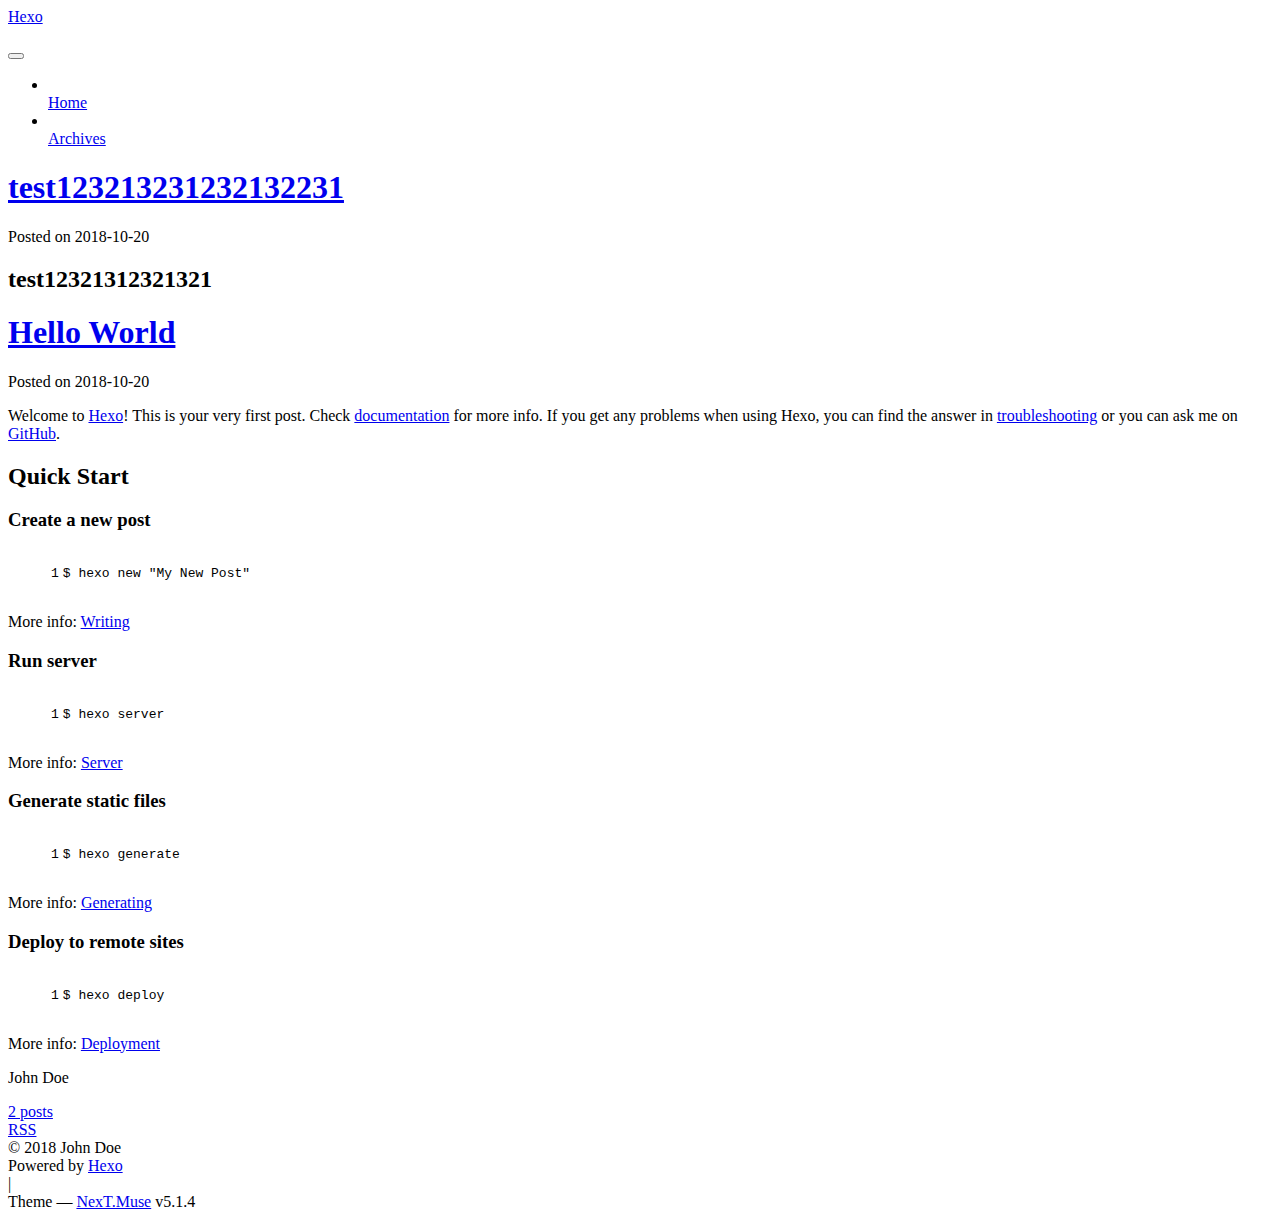
==== commit 7501dcb0: "Site updated: 2018-10-20 23:58:55" ====
--- a/index.html
+++ b/index.html
@@ -40,29 +40,29 @@
 
   
   
-  <link href="/lib/fancybox/source/jquery.fancybox.css?v=2.1.5" rel="stylesheet" type="text/css">
-
-
-
-
-
-
-
-<link href="/lib/font-awesome/css/font-awesome.min.css?v=4.6.2" rel="stylesheet" type="text/css">
-
-<link href="/css/main.css?v=5.1.4" rel="stylesheet" type="text/css">
-
-
-  <link rel="apple-touch-icon" sizes="180x180" href="/images/apple-touch-icon-next.png?v=5.1.4">
-
-
-  <link rel="icon" type="image/png" sizes="32x32" href="/images/favicon-32x32-next.png?v=5.1.4">
-
-
-  <link rel="icon" type="image/png" sizes="16x16" href="/images/favicon-16x16-next.png?v=5.1.4">
-
-
-  <link rel="mask-icon" href="/images/logo.svg?v=5.1.4" color="#222">
+  <link href="/blog/lib/fancybox/source/jquery.fancybox.css?v=2.1.5" rel="stylesheet" type="text/css">
+
+
+
+
+
+
+
+<link href="/blog/lib/font-awesome/css/font-awesome.min.css?v=4.6.2" rel="stylesheet" type="text/css">
+
+<link href="/blog/css/main.css?v=5.1.4" rel="stylesheet" type="text/css">
+
+
+  <link rel="apple-touch-icon" sizes="180x180" href="/blog/images/apple-touch-icon-next.png?v=5.1.4">
+
+
+  <link rel="icon" type="image/png" sizes="32x32" href="/blog/images/favicon-32x32-next.png?v=5.1.4">
+
+
+  <link rel="icon" type="image/png" sizes="16x16" href="/blog/images/favicon-16x16-next.png?v=5.1.4">
+
+
+  <link rel="mask-icon" href="/blog/images/logo.svg?v=5.1.4" color="#222">
 
 
 
@@ -74,7 +74,7 @@
 
 
 
-  <link rel="alternate" href="/atom.xml" title="Hexo" type="application/atom+xml">
+  <link rel="alternate" href="/blog/atom.xml" title="Hexo" type="application/atom+xml">
 
 
 
@@ -94,7 +94,7 @@
 <script type="text/javascript" id="hexo.configurations">
   var NexT = window.NexT || {};
   var CONFIG = {
-    root: '/',
+    root: '/blog/',
     scheme: 'Muse',
     version: '5.1.4',
     sidebar: {"position":"left","display":"post","offset":12,"b2t":false,"scrollpercent":false,"onmobile":false},
@@ -152,7 +152,7 @@
     
 
     <div class="custom-logo-site-title">
-      <a href="/" class="brand" rel="start">
+      <a href="/blog/" class="brand" rel="start">
         <span class="logo-line-before"><i></i></span>
         <span class="site-title">Hexo</span>
         <span class="logo-line-after"><i></i></span>
@@ -180,7 +180,7 @@
       
         
         <li class="menu-item menu-item-home">
-          <a href="/" rel="section">
+          <a href="/blog/" rel="section">
             
               <i class="menu-item-icon fa fa-fw fa-home"></i> <br>
             
@@ -190,7 +190,7 @@
       
         
         <li class="menu-item menu-item-archives">
-          <a href="/archives/" rel="section">
+          <a href="/blog/archives/" rel="section">
             
               <i class="menu-item-icon fa fa-fw fa-archive"></i> <br>
             
@@ -231,12 +231,12 @@
   
   
   <div class="post-block">
-    <link itemprop="mainEntityOfPage" href="http://yoursite.com/2018/10/20/test/">
+    <link itemprop="mainEntityOfPage" href="http://yoursite.com/blog/2018/10/20/test/">
 
     <span hidden itemprop="author" itemscope="" itemtype="http://schema.org/Person">
       <meta itemprop="name" content="John Doe">
       <meta itemprop="description" content="">
-      <meta itemprop="image" content="/images/avatar.gif">
+      <meta itemprop="image" content="/blog/images/avatar.gif">
     </span>
 
     <span hidden itemprop="publisher" itemscope="" itemtype="http://schema.org/Organization">
@@ -250,7 +250,7 @@
         
           <h1 class="post-title" itemprop="name headline">
                 
-                <a class="post-title-link" href="/2018/10/20/test/" itemprop="url">test123213231232132231</a></h1>
+                <a class="post-title-link" href="/blog/2018/10/20/test/" itemprop="url">test123213231232132231</a></h1>
         
 
         <div class="post-meta">
@@ -350,12 +350,12 @@
   
   
   <div class="post-block">
-    <link itemprop="mainEntityOfPage" href="http://yoursite.com/2018/10/20/hello-world/">
+    <link itemprop="mainEntityOfPage" href="http://yoursite.com/blog/2018/10/20/hello-world/">
 
     <span hidden itemprop="author" itemscope="" itemtype="http://schema.org/Person">
       <meta itemprop="name" content="John Doe">
       <meta itemprop="description" content="">
-      <meta itemprop="image" content="/images/avatar.gif">
+      <meta itemprop="image" content="/blog/images/avatar.gif">
     </span>
 
     <span hidden itemprop="publisher" itemscope="" itemtype="http://schema.org/Organization">
@@ -369,7 +369,7 @@
         
           <h1 class="post-title" itemprop="name headline">
                 
-                <a class="post-title-link" href="/2018/10/20/hello-world/" itemprop="url">Hello World</a></h1>
+                <a class="post-title-link" href="/blog/2018/10/20/hello-world/" itemprop="url">Hello World</a></h1>
         
 
         <div class="post-meta">
@@ -509,7 +509,7 @@
             
               <div class="site-state-item site-state-posts">
               
-                <a href="/archives/">
+                <a href="/blog/archives/">
               
                   <span class="site-state-item-count">2</span>
                   <span class="site-state-item-name">posts</span>
@@ -525,7 +525,7 @@
 
           
             <div class="feed-link motion-element">
-              <a href="/atom.xml" rel="alternate">
+              <a href="/blog/atom.xml" rel="alternate">
                 <i class="fa fa-rss"></i>
                 RSS
               </a>
@@ -636,53 +636,53 @@
 
   
   
-    <script type="text/javascript" src="/lib/jquery/index.js?v=2.1.3"></script>
-  
-
-  
-  
-    <script type="text/javascript" src="/lib/fastclick/lib/fastclick.min.js?v=1.0.6"></script>
-  
-
-  
-  
-    <script type="text/javascript" src="/lib/jquery_lazyload/jquery.lazyload.js?v=1.9.7"></script>
-  
-
-  
-  
-    <script type="text/javascript" src="/lib/velocity/velocity.min.js?v=1.2.1"></script>
-  
-
-  
-  
-    <script type="text/javascript" src="/lib/velocity/velocity.ui.min.js?v=1.2.1"></script>
-  
-
-  
-  
-    <script type="text/javascript" src="/lib/fancybox/source/jquery.fancybox.pack.js?v=2.1.5"></script>
-  
-
-
-  
-
-
-  <script type="text/javascript" src="/js/src/utils.js?v=5.1.4"></script>
-
-  <script type="text/javascript" src="/js/src/motion.js?v=5.1.4"></script>
-
-
-
-  
-  
-
-  
-
-  
-
-
-  <script type="text/javascript" src="/js/src/bootstrap.js?v=5.1.4"></script>
+    <script type="text/javascript" src="/blog/lib/jquery/index.js?v=2.1.3"></script>
+  
+
+  
+  
+    <script type="text/javascript" src="/blog/lib/fastclick/lib/fastclick.min.js?v=1.0.6"></script>
+  
+
+  
+  
+    <script type="text/javascript" src="/blog/lib/jquery_lazyload/jquery.lazyload.js?v=1.9.7"></script>
+  
+
+  
+  
+    <script type="text/javascript" src="/blog/lib/velocity/velocity.min.js?v=1.2.1"></script>
+  
+
+  
+  
+    <script type="text/javascript" src="/blog/lib/velocity/velocity.ui.min.js?v=1.2.1"></script>
+  
+
+  
+  
+    <script type="text/javascript" src="/blog/lib/fancybox/source/jquery.fancybox.pack.js?v=2.1.5"></script>
+  
+
+
+  
+
+
+  <script type="text/javascript" src="/blog/js/src/utils.js?v=5.1.4"></script>
+
+  <script type="text/javascript" src="/blog/js/src/motion.js?v=5.1.4"></script>
+
+
+
+  
+  
+
+  
+
+  
+
+
+  <script type="text/javascript" src="/blog/js/src/bootstrap.js?v=5.1.4"></script>
 
 
 
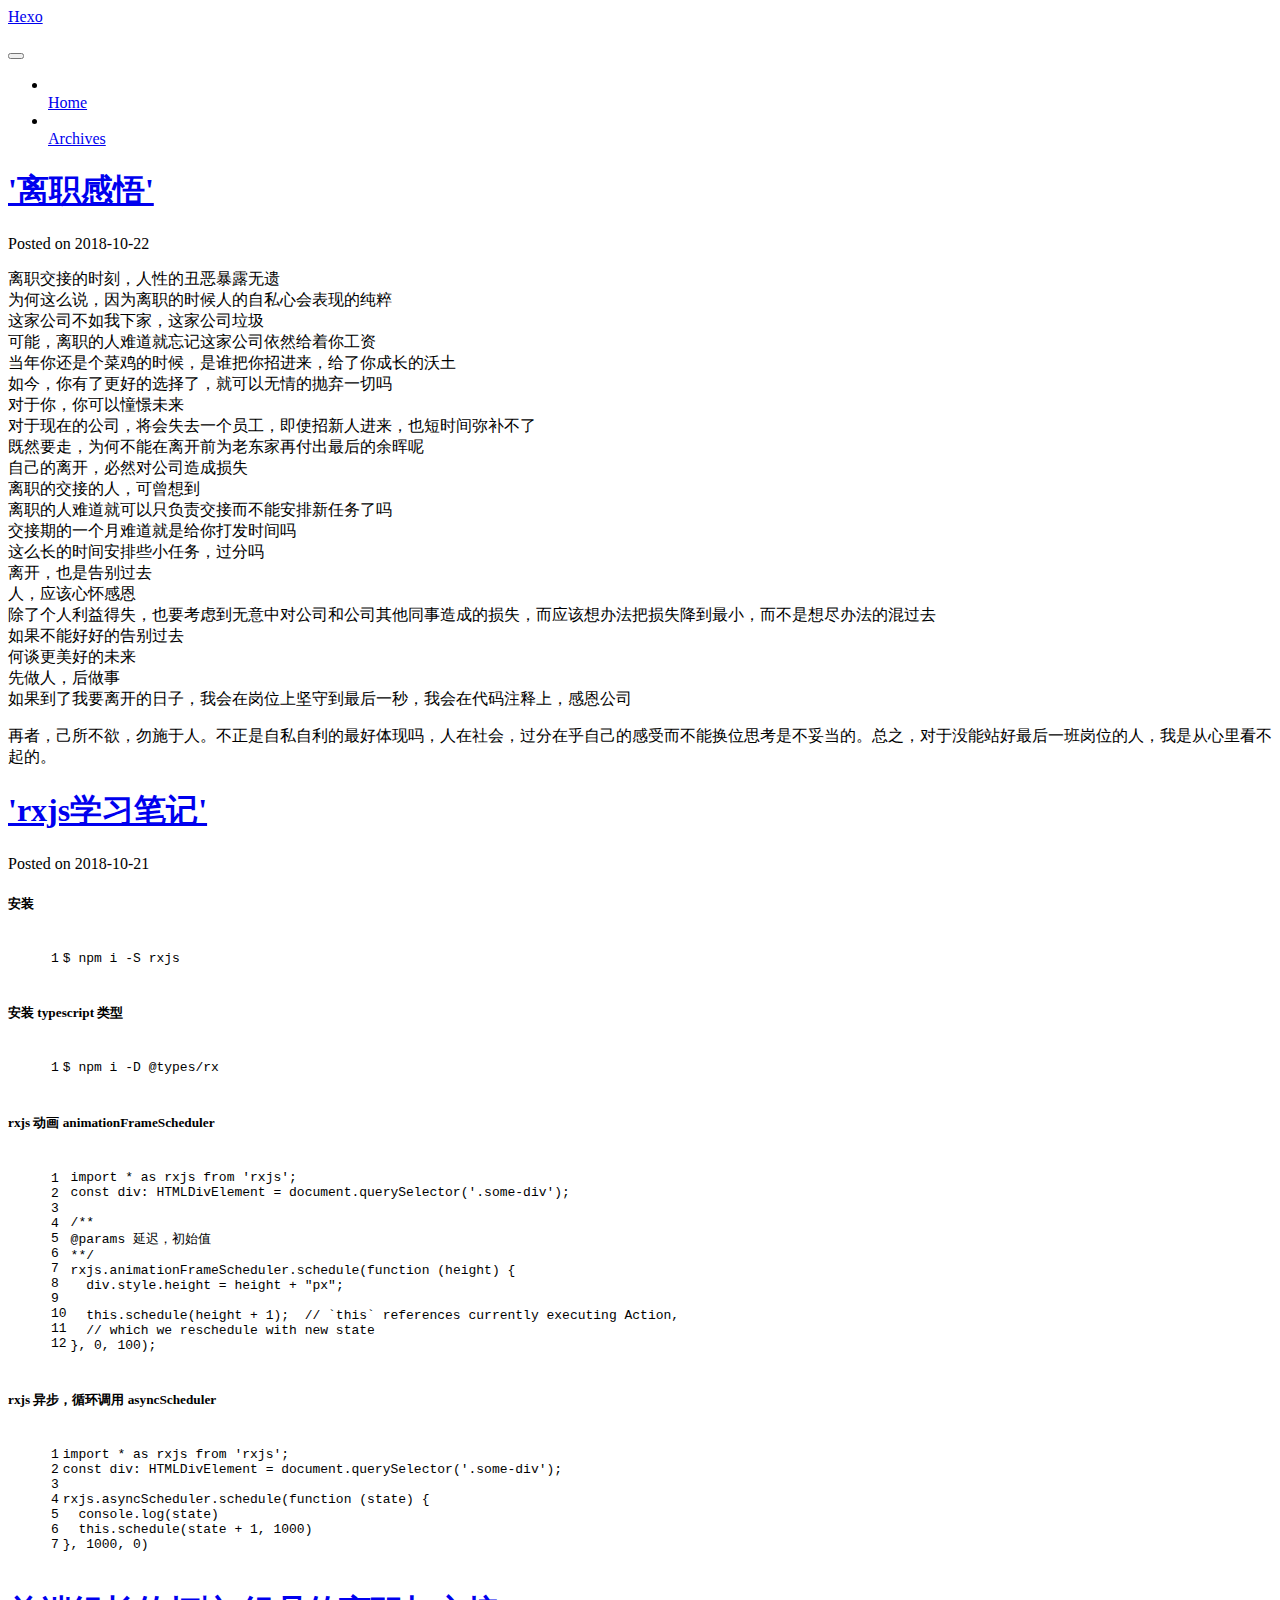
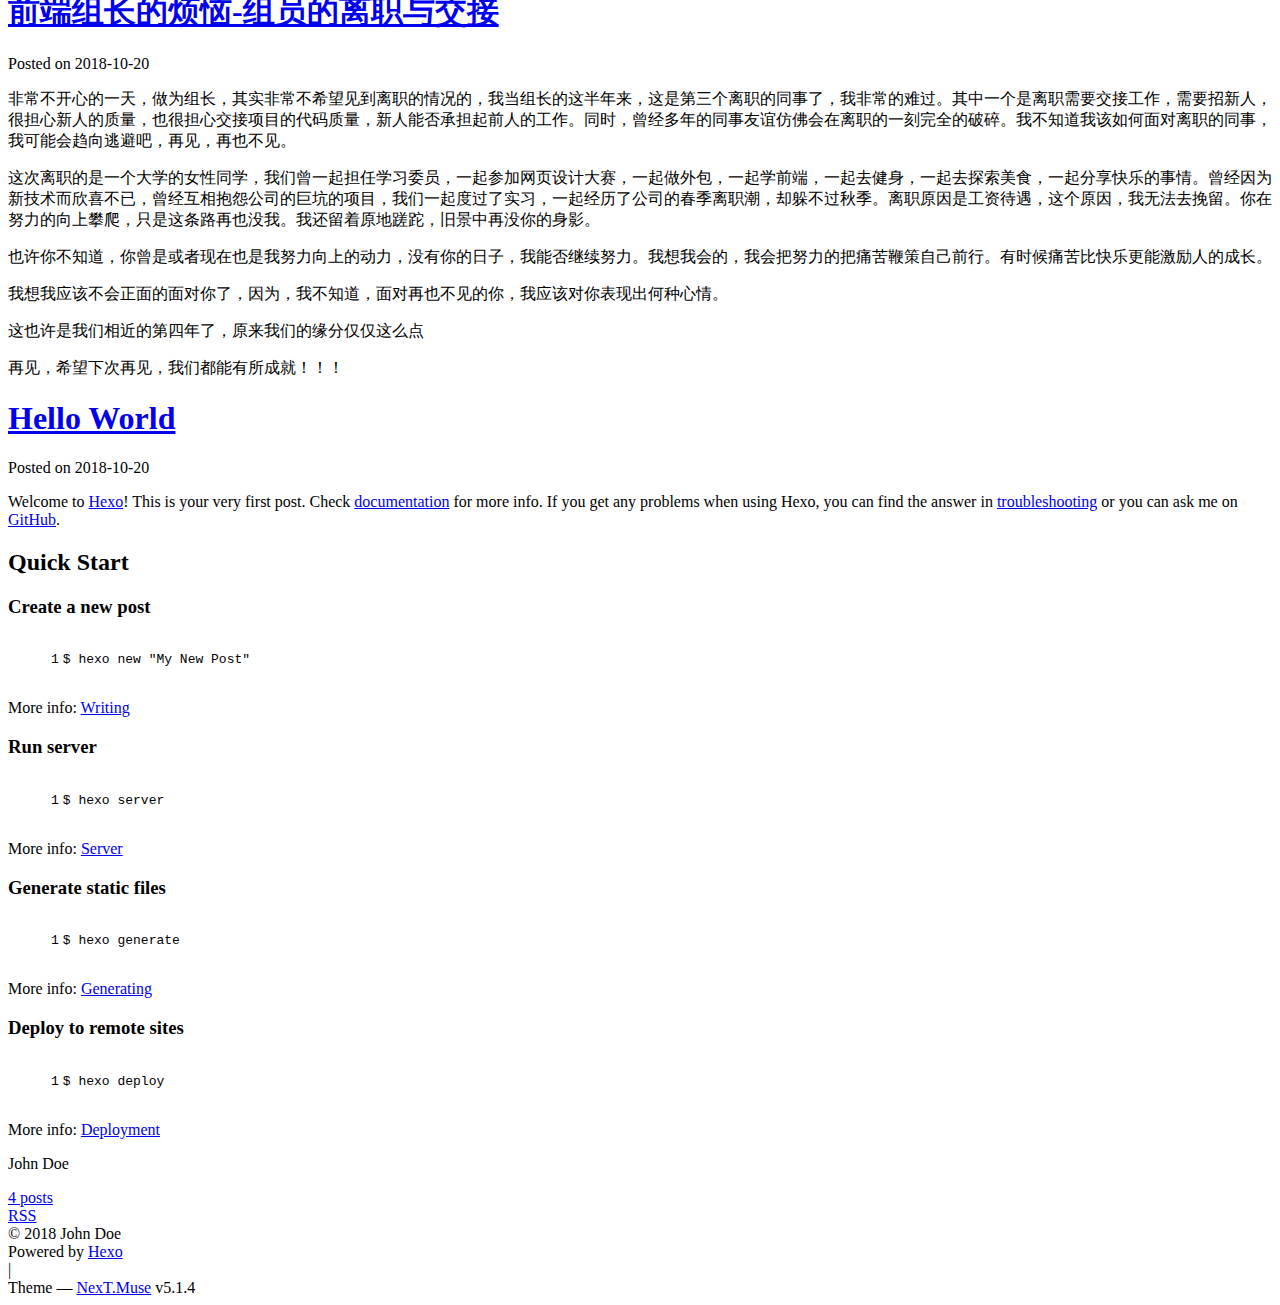
==== commit e6fa3c57: "Site updated: 2018-10-22 23:16:27" ====
--- a/index.html
+++ b/index.html
@@ -83,7 +83,7 @@
 
 <meta property="og:type" content="website">
 <meta property="og:title" content="Hexo">
-<meta property="og:url" content="http://yoursite.com/index.html">
+<meta property="og:url" content="https://linzjai.github.io/blog/index.html">
 <meta property="og:site_name" content="Hexo">
 <meta property="og:locale" content="default">
 <meta name="twitter:card" content="summary">
@@ -117,7 +117,7 @@
 
 
 
-  <link rel="canonical" href="http://yoursite.com/">
+  <link rel="canonical" href="https://linzjai.github.io/blog/">
 
 
 
@@ -231,7 +231,7 @@
   
   
   <div class="post-block">
-    <link itemprop="mainEntityOfPage" href="http://yoursite.com/blog/2018/10/20/test/">
+    <link itemprop="mainEntityOfPage" href="https://linzjai.github.io/blog/blog/2018/10/22/离职感悟/">
 
     <span hidden itemprop="author" itemscope="" itemtype="http://schema.org/Person">
       <meta itemprop="name" content="John Doe">
@@ -250,7 +250,251 @@
         
           <h1 class="post-title" itemprop="name headline">
                 
-                <a class="post-title-link" href="/blog/2018/10/20/test/" itemprop="url">test123213231232132231</a></h1>
+                <a class="post-title-link" href="/blog/2018/10/22/离职感悟/" itemprop="url">'离职感悟'</a></h1>
+        
+
+        <div class="post-meta">
+          <span class="post-time">
+            
+              <span class="post-meta-item-icon">
+                <i class="fa fa-calendar-o"></i>
+              </span>
+              
+                <span class="post-meta-item-text">Posted on</span>
+              
+              <time title="Post created" itemprop="dateCreated datePublished" datetime="2018-10-22T22:56:52+08:00">
+                2018-10-22
+              </time>
+            
+
+            
+
+            
+          </span>
+
+          
+
+          
+            
+          
+
+          
+          
+
+          
+
+          
+
+          
+
+        </div>
+      </header>
+    
+
+    
+    
+    
+    <div class="post-body" itemprop="articleBody">
+
+      
+      
+
+      
+        
+          
+            <p>离职交接的时刻，人性的丑恶暴露无遗<br>为何这么说，因为离职的时候人的自私心会表现的纯粹<br>这家公司不如我下家，这家公司垃圾<br>可能，离职的人难道就忘记这家公司依然给着你工资<br>当年你还是个菜鸡的时候，是谁把你招进来，给了你成长的沃土<br>如今，你有了更好的选择了，就可以无情的抛弃一切吗<br>对于你，你可以憧憬未来<br>对于现在的公司，将会失去一个员工，即使招新人进来，也短时间弥补不了<br>既然要走，为何不能在离开前为老东家再付出最后的余晖呢<br>自己的离开，必然对公司造成损失<br>离职的交接的人，可曾想到<br>离职的人难道就可以只负责交接而不能安排新任务了吗<br>交接期的一个月难道就是给你打发时间吗<br>这么长的时间安排些小任务，过分吗<br>离开，也是告别过去<br>人，应该心怀感恩<br>除了个人利益得失，也要考虑到无意中对公司和公司其他同事造成的损失，而应该想办法把损失降到最小，而不是想尽办法的混过去<br>如果不能好好的告别过去<br>何谈更美好的未来<br>先做人，后做事<br>如果到了我要离开的日子，我会在岗位上坚守到最后一秒，我会在代码注释上，感恩公司</p>
+<p>再者，己所不欲，勿施于人。不正是自私自利的最好体现吗，人在社会，过分在乎自己的感受而不能换位思考是不妥当的。总之，对于没能站好最后一班岗位的人，我是从心里看不起的。</p>
+
+          
+        
+      
+    </div>
+    
+    
+    
+
+    
+
+    
+
+    
+
+    <footer class="post-footer">
+      
+
+      
+
+      
+
+      
+      
+        <div class="post-eof"></div>
+      
+    </footer>
+  </div>
+  
+  
+  
+  </article>
+
+
+    
+      
+
+  
+
+  
+  
+  
+
+  <article class="post post-type-normal" itemscope="" itemtype="http://schema.org/Article">
+  
+  
+  
+  <div class="post-block">
+    <link itemprop="mainEntityOfPage" href="https://linzjai.github.io/blog/blog/2018/10/21/rxjs学习笔记/">
+
+    <span hidden itemprop="author" itemscope="" itemtype="http://schema.org/Person">
+      <meta itemprop="name" content="John Doe">
+      <meta itemprop="description" content="">
+      <meta itemprop="image" content="/blog/images/avatar.gif">
+    </span>
+
+    <span hidden itemprop="publisher" itemscope="" itemtype="http://schema.org/Organization">
+      <meta itemprop="name" content="Hexo">
+    </span>
+
+    
+      <header class="post-header">
+
+        
+        
+          <h1 class="post-title" itemprop="name headline">
+                
+                <a class="post-title-link" href="/blog/2018/10/21/rxjs学习笔记/" itemprop="url">'rxjs学习笔记'</a></h1>
+        
+
+        <div class="post-meta">
+          <span class="post-time">
+            
+              <span class="post-meta-item-icon">
+                <i class="fa fa-calendar-o"></i>
+              </span>
+              
+                <span class="post-meta-item-text">Posted on</span>
+              
+              <time title="Post created" itemprop="dateCreated datePublished" datetime="2018-10-21T01:07:05+08:00">
+                2018-10-21
+              </time>
+            
+
+            
+
+            
+          </span>
+
+          
+
+          
+            
+          
+
+          
+          
+
+          
+
+          
+
+          
+
+        </div>
+      </header>
+    
+
+    
+    
+    
+    <div class="post-body" itemprop="articleBody">
+
+      
+      
+
+      
+        
+          
+            <h5 id="安装"><a href="#安装" class="headerlink" title="安装"></a>安装</h5><figure class="highlight bash"><table><tr><td class="gutter"><pre><span class="line">1</span><br></pre></td><td class="code"><pre><span class="line">$ npm i -S rxjs</span><br></pre></td></tr></table></figure>
+<h5 id="安装-typescript-类型"><a href="#安装-typescript-类型" class="headerlink" title="安装 typescript 类型"></a>安装 typescript 类型</h5><figure class="highlight bash"><table><tr><td class="gutter"><pre><span class="line">1</span><br></pre></td><td class="code"><pre><span class="line">$ npm i -D @types/rx</span><br></pre></td></tr></table></figure>
+<h5 id="rxjs-动画-animationFrameScheduler"><a href="#rxjs-动画-animationFrameScheduler" class="headerlink" title="rxjs 动画 animationFrameScheduler"></a>rxjs 动画 animationFrameScheduler</h5><figure class="highlight bash"><table><tr><td class="gutter"><pre><span class="line">1</span><br><span class="line">2</span><br><span class="line">3</span><br><span class="line">4</span><br><span class="line">5</span><br><span class="line">6</span><br><span class="line">7</span><br><span class="line">8</span><br><span class="line">9</span><br><span class="line">10</span><br><span class="line">11</span><br><span class="line">12</span><br></pre></td><td class="code"><pre><span class="line">import * as rxjs from <span class="string">'rxjs'</span>;</span><br><span class="line">const div: HTMLDivElement = document.querySelector(<span class="string">'.some-div'</span>);</span><br><span class="line"></span><br><span class="line">/**</span><br><span class="line">@params 延迟，初始值</span><br><span class="line">**/</span><br><span class="line">rxjs.animationFrameScheduler.schedule(<span class="keyword">function</span> (height) &#123;</span><br><span class="line">  div.style.height = height + <span class="string">"px"</span>;</span><br><span class="line"></span><br><span class="line">  this.schedule(height + 1);  // `this` references currently executing Action,</span><br><span class="line">  // <span class="built_in">which</span> we reschedule with new state</span><br><span class="line">&#125;, 0, 100);</span><br></pre></td></tr></table></figure>
+<h5 id="rxjs-异步，循环调用-asyncScheduler"><a href="#rxjs-异步，循环调用-asyncScheduler" class="headerlink" title="rxjs 异步，循环调用 asyncScheduler"></a>rxjs 异步，循环调用 asyncScheduler</h5><figure class="highlight bash"><table><tr><td class="gutter"><pre><span class="line">1</span><br><span class="line">2</span><br><span class="line">3</span><br><span class="line">4</span><br><span class="line">5</span><br><span class="line">6</span><br><span class="line">7</span><br></pre></td><td class="code"><pre><span class="line">import * as rxjs from <span class="string">'rxjs'</span>;</span><br><span class="line">const div: HTMLDivElement = document.querySelector(<span class="string">'.some-div'</span>);</span><br><span class="line"></span><br><span class="line">rxjs.asyncScheduler.schedule(<span class="keyword">function</span> (state) &#123;</span><br><span class="line">  console.log(state)</span><br><span class="line">  this.schedule(state + 1, 1000)</span><br><span class="line">&#125;, 1000, 0)</span><br></pre></td></tr></table></figure>
+
+          
+        
+      
+    </div>
+    
+    
+    
+
+    
+
+    
+
+    
+
+    <footer class="post-footer">
+      
+
+      
+
+      
+
+      
+      
+        <div class="post-eof"></div>
+      
+    </footer>
+  </div>
+  
+  
+  
+  </article>
+
+
+    
+      
+
+  
+
+  
+  
+  
+
+  <article class="post post-type-normal" itemscope="" itemtype="http://schema.org/Article">
+  
+  
+  
+  <div class="post-block">
+    <link itemprop="mainEntityOfPage" href="https://linzjai.github.io/blog/blog/2018/10/20/组员的前端组长的烦恼-离职与交接/">
+
+    <span hidden itemprop="author" itemscope="" itemtype="http://schema.org/Person">
+      <meta itemprop="name" content="John Doe">
+      <meta itemprop="description" content="">
+      <meta itemprop="image" content="/blog/images/avatar.gif">
+    </span>
+
+    <span hidden itemprop="publisher" itemscope="" itemtype="http://schema.org/Organization">
+      <meta itemprop="name" content="Hexo">
+    </span>
+
+    
+      <header class="post-header">
+
+        
+        
+          <h1 class="post-title" itemprop="name headline">
+                
+                <a class="post-title-link" href="/blog/2018/10/20/组员的前端组长的烦恼-离职与交接/" itemprop="url">前端组长的烦恼-组员的离职与交接</a></h1>
         
 
         <div class="post-meta">
@@ -302,7 +546,13 @@
       
         
           
-            <h2 id="test12321312321321"><a href="#test12321312321321" class="headerlink" title="test12321312321321"></a>test12321312321321</h2>
+            <p>非常不开心的一天，做为组长，其实非常不希望见到离职的情况的，我当组长的这半年来，这是第三个离职的同事了，我非常的难过。其中一个是离职需要交接工作，需要招新人，很担心新人的质量，也很担心交接项目的代码质量，新人能否承担起前人的工作。同时，曾经多年的同事友谊仿佛会在离职的一刻完全的破碎。我不知道我该如何面对离职的同事，我可能会趋向逃避吧，再见，再也不见。</p>
+<p>这次离职的是一个大学的女性同学，我们曾一起担任学习委员，一起参加网页设计大赛，一起做外包，一起学前端，一起去健身，一起去探索美食，一起分享快乐的事情。曾经因为新技术而欣喜不已，曾经互相抱怨公司的巨坑的项目，我们一起度过了实习，一起经历了公司的春季离职潮，却躲不过秋季。离职原因是工资待遇，这个原因，我无法去挽留。你在努力的向上攀爬，只是这条路再也没我。我还留着原地蹉跎，旧景中再没你的身影。</p>
+<p>也许你不知道，你曾是或者现在也是我努力向上的动力，没有你的日子，我能否继续努力。我想我会的，我会把努力的把痛苦鞭策自己前行。有时候痛苦比快乐更能激励人的成长。</p>
+<p>我想我应该不会正面的面对你了，因为，我不知道，面对再也不见的你，我应该对你表现出何种心情。</p>
+<p>这也许是我们相近的第四年了，原来我们的缘分仅仅这么点</p>
+<p>再见，希望下次再见，我们都能有所成就！！！</p>
+
           
         
       
@@ -350,7 +600,7 @@
   
   
   <div class="post-block">
-    <link itemprop="mainEntityOfPage" href="http://yoursite.com/blog/2018/10/20/hello-world/">
+    <link itemprop="mainEntityOfPage" href="https://linzjai.github.io/blog/blog/2018/10/20/hello-world/">
 
     <span hidden itemprop="author" itemscope="" itemtype="http://schema.org/Person">
       <meta itemprop="name" content="John Doe">
@@ -511,7 +761,7 @@
               
                 <a href="/blog/archives/">
               
-                  <span class="site-state-item-count">2</span>
+                  <span class="site-state-item-count">4</span>
                   <span class="site-state-item-name">posts</span>
                 </a>
               </div>
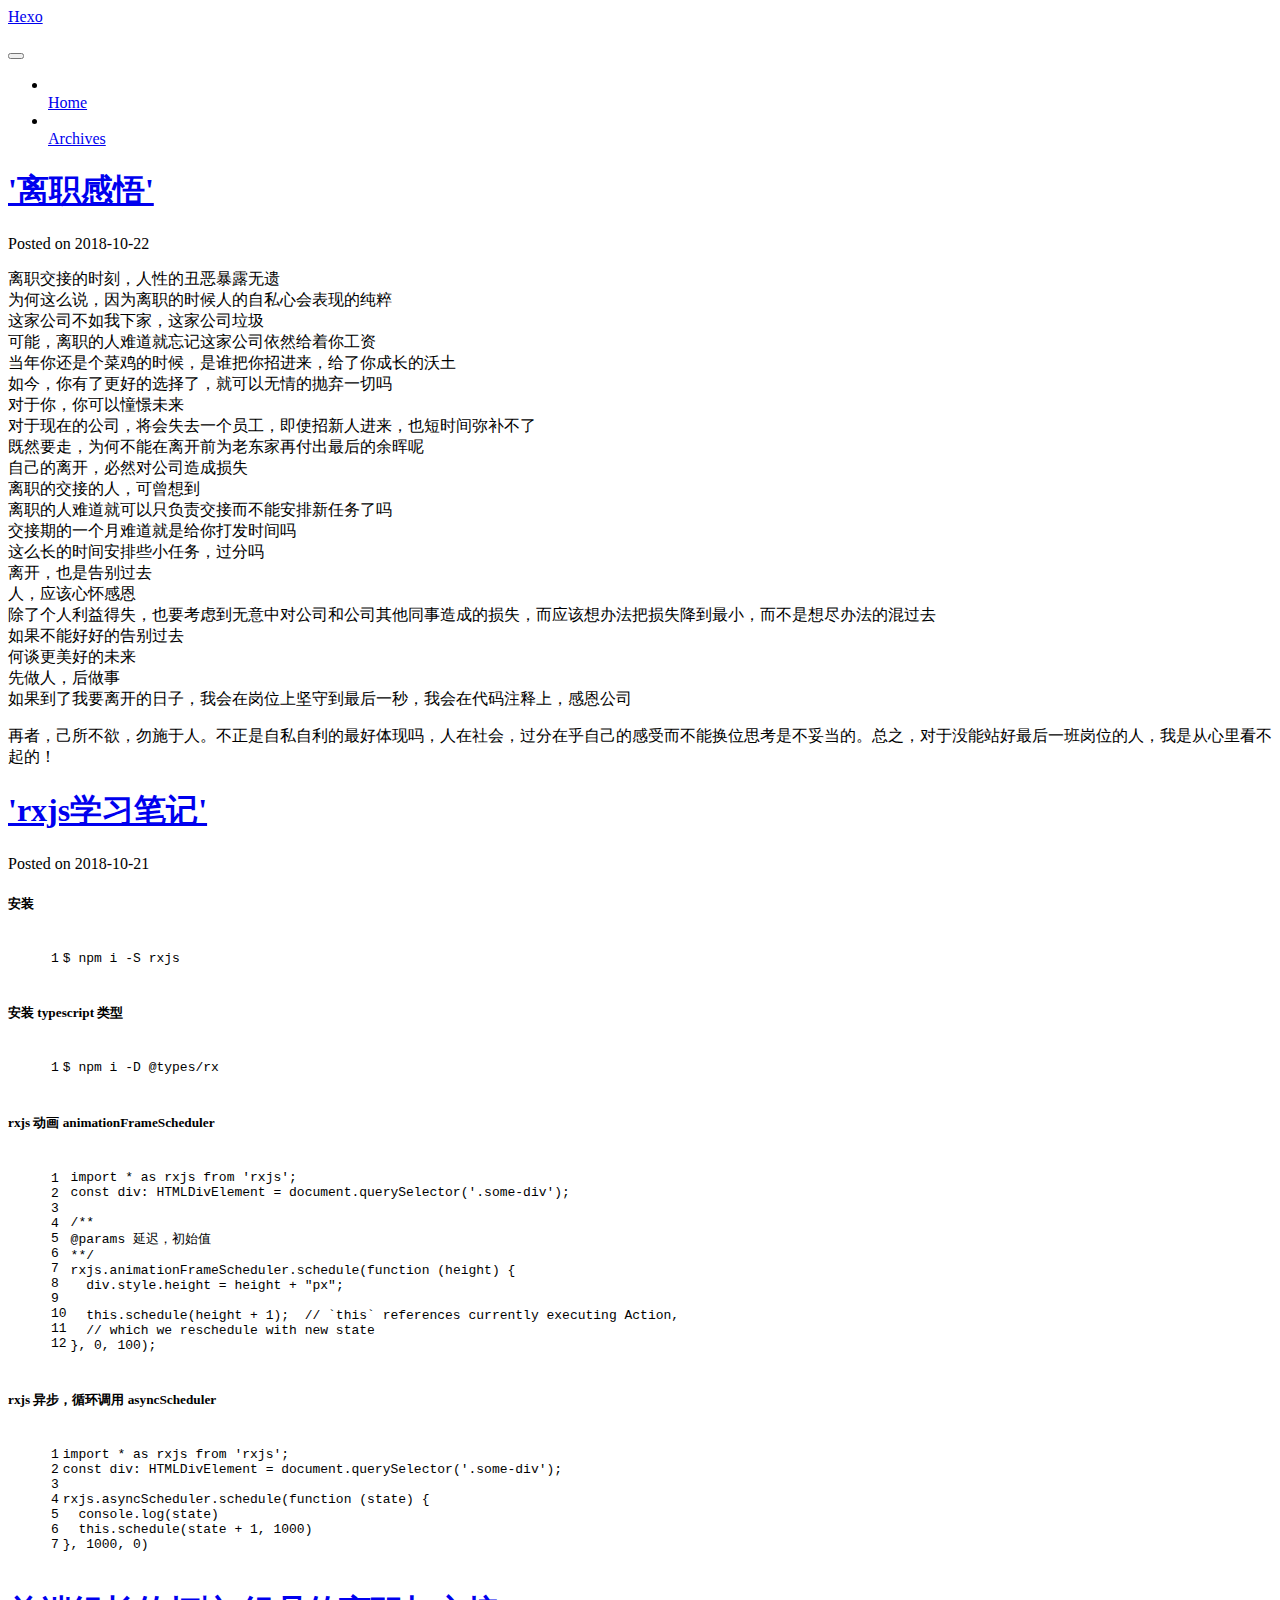
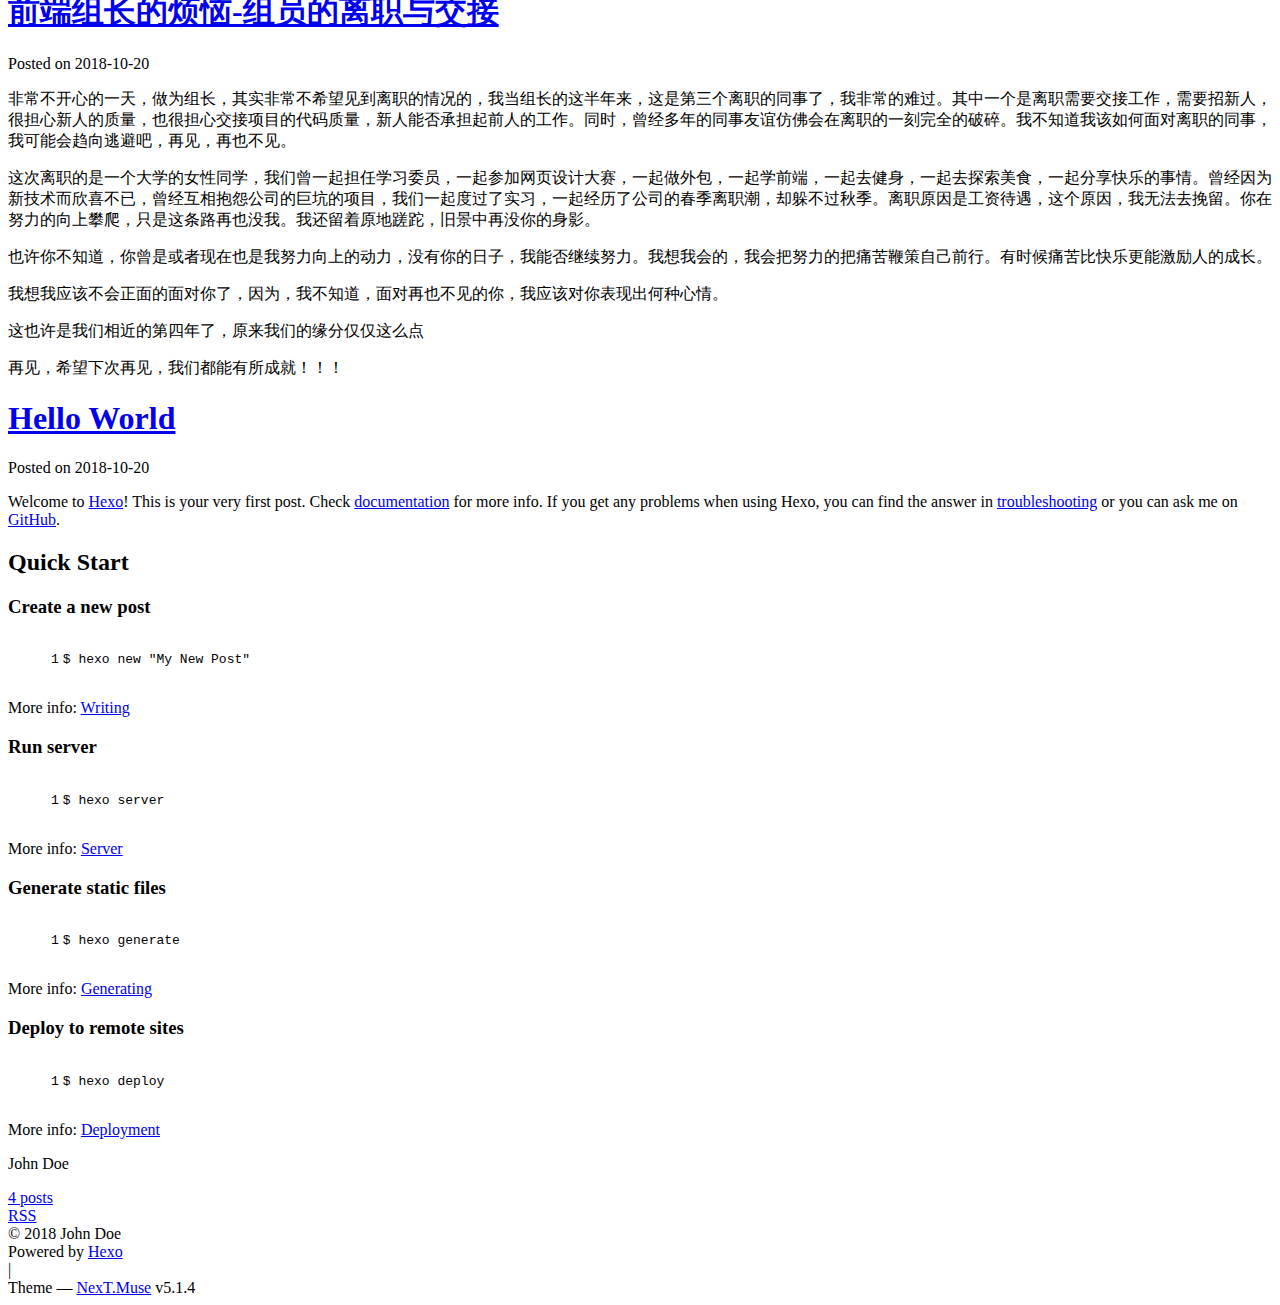
==== commit 0ff929b2: "Site updated: 2018-10-22 23:51:47" ====
--- a/index.html
+++ b/index.html
@@ -303,7 +303,7 @@
         
           
             <p>离职交接的时刻，人性的丑恶暴露无遗<br>为何这么说，因为离职的时候人的自私心会表现的纯粹<br>这家公司不如我下家，这家公司垃圾<br>可能，离职的人难道就忘记这家公司依然给着你工资<br>当年你还是个菜鸡的时候，是谁把你招进来，给了你成长的沃土<br>如今，你有了更好的选择了，就可以无情的抛弃一切吗<br>对于你，你可以憧憬未来<br>对于现在的公司，将会失去一个员工，即使招新人进来，也短时间弥补不了<br>既然要走，为何不能在离开前为老东家再付出最后的余晖呢<br>自己的离开，必然对公司造成损失<br>离职的交接的人，可曾想到<br>离职的人难道就可以只负责交接而不能安排新任务了吗<br>交接期的一个月难道就是给你打发时间吗<br>这么长的时间安排些小任务，过分吗<br>离开，也是告别过去<br>人，应该心怀感恩<br>除了个人利益得失，也要考虑到无意中对公司和公司其他同事造成的损失，而应该想办法把损失降到最小，而不是想尽办法的混过去<br>如果不能好好的告别过去<br>何谈更美好的未来<br>先做人，后做事<br>如果到了我要离开的日子，我会在岗位上坚守到最后一秒，我会在代码注释上，感恩公司</p>
-<p>再者，己所不欲，勿施于人。不正是自私自利的最好体现吗，人在社会，过分在乎自己的感受而不能换位思考是不妥当的。总之，对于没能站好最后一班岗位的人，我是从心里看不起的。</p>
+<p>再者，己所不欲，勿施于人。不正是自私自利的最好体现吗，人在社会，过分在乎自己的感受而不能换位思考是不妥当的。总之，对于没能站好最后一班岗位的人，我是从心里看不起的！</p>
 
           
         
